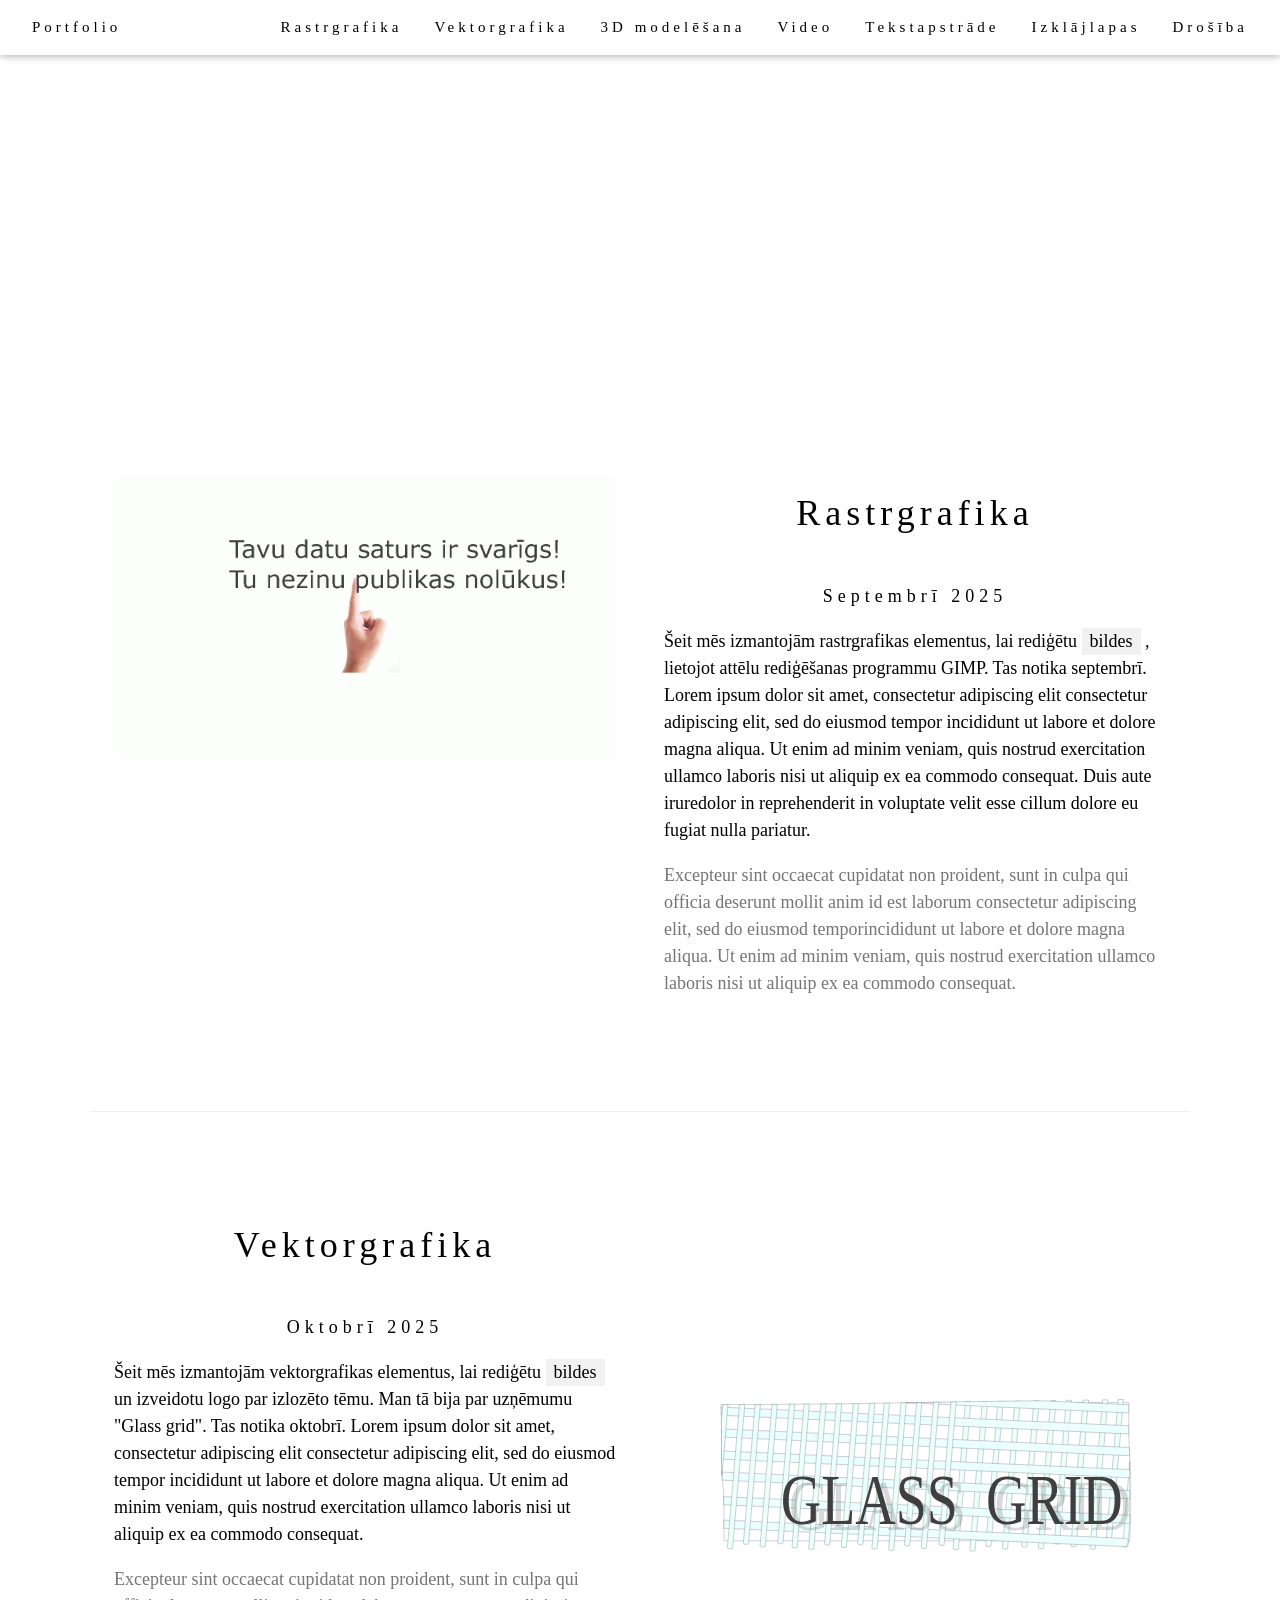
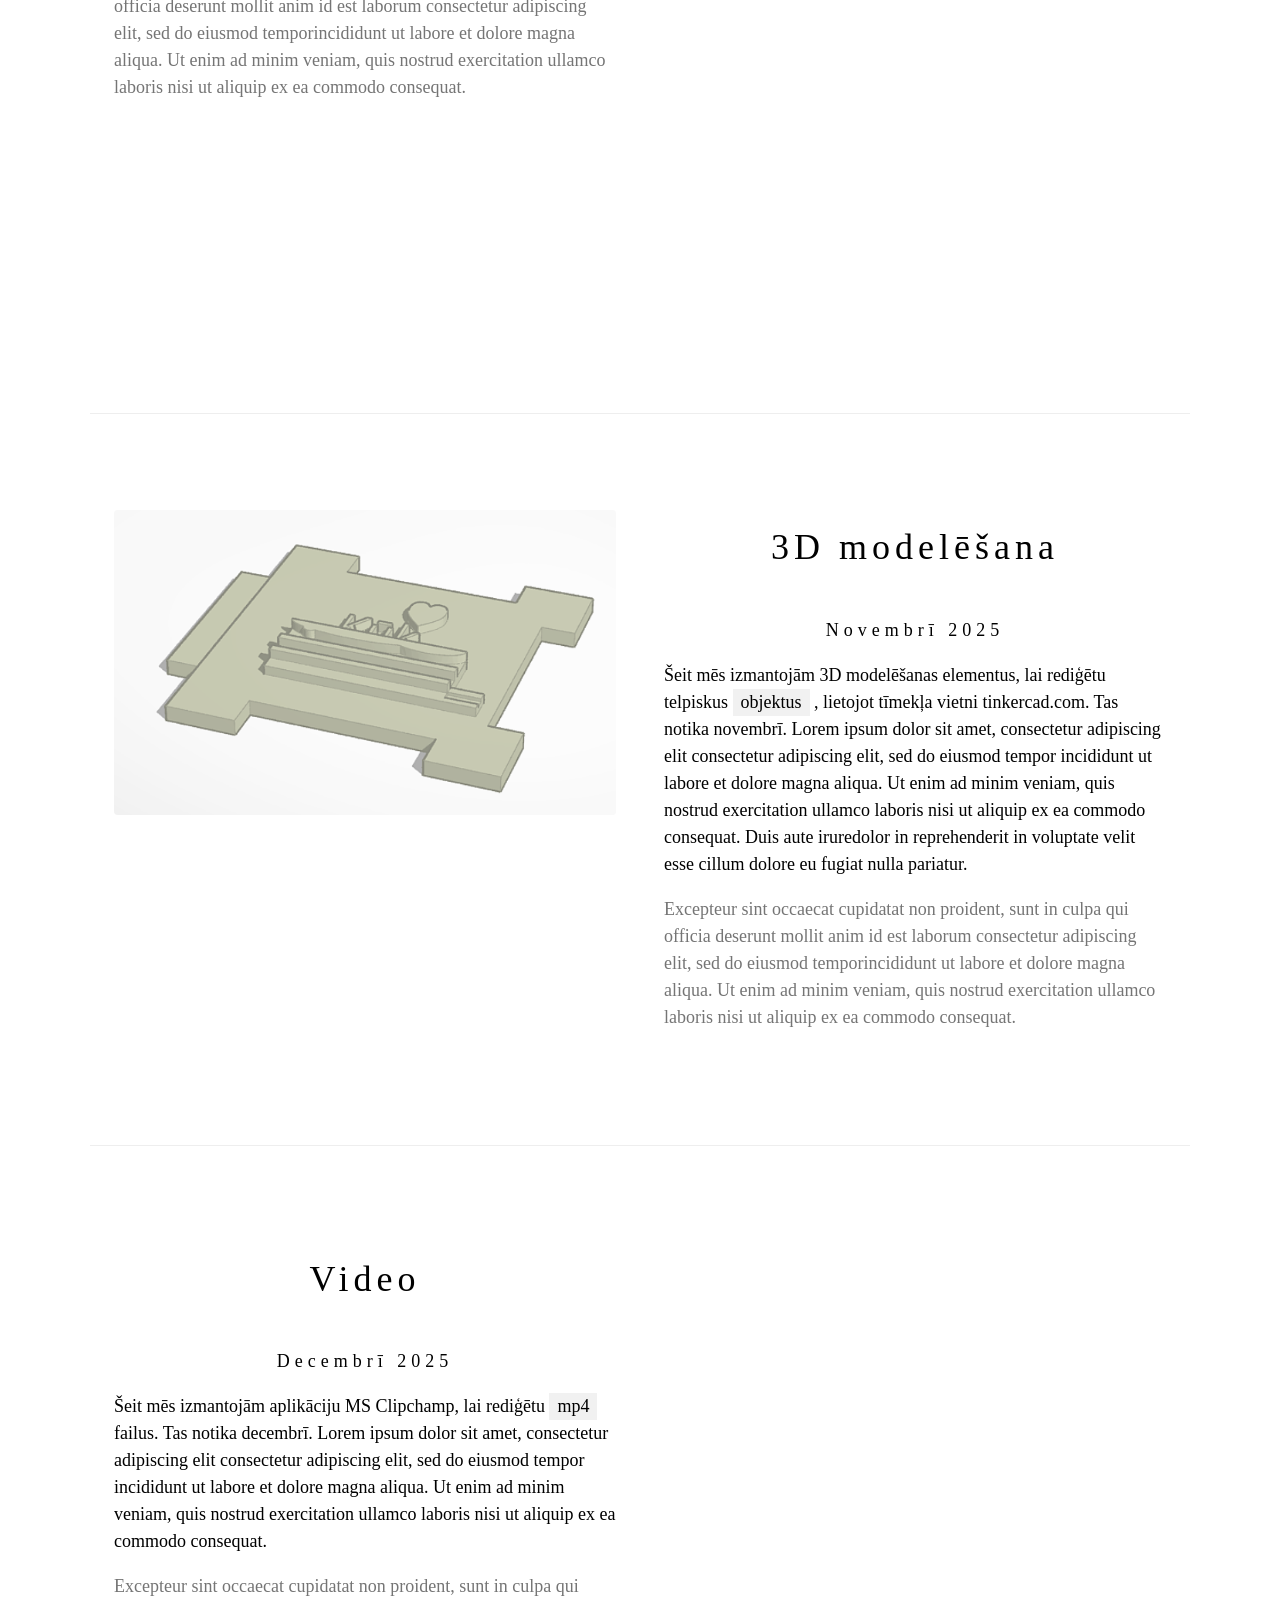
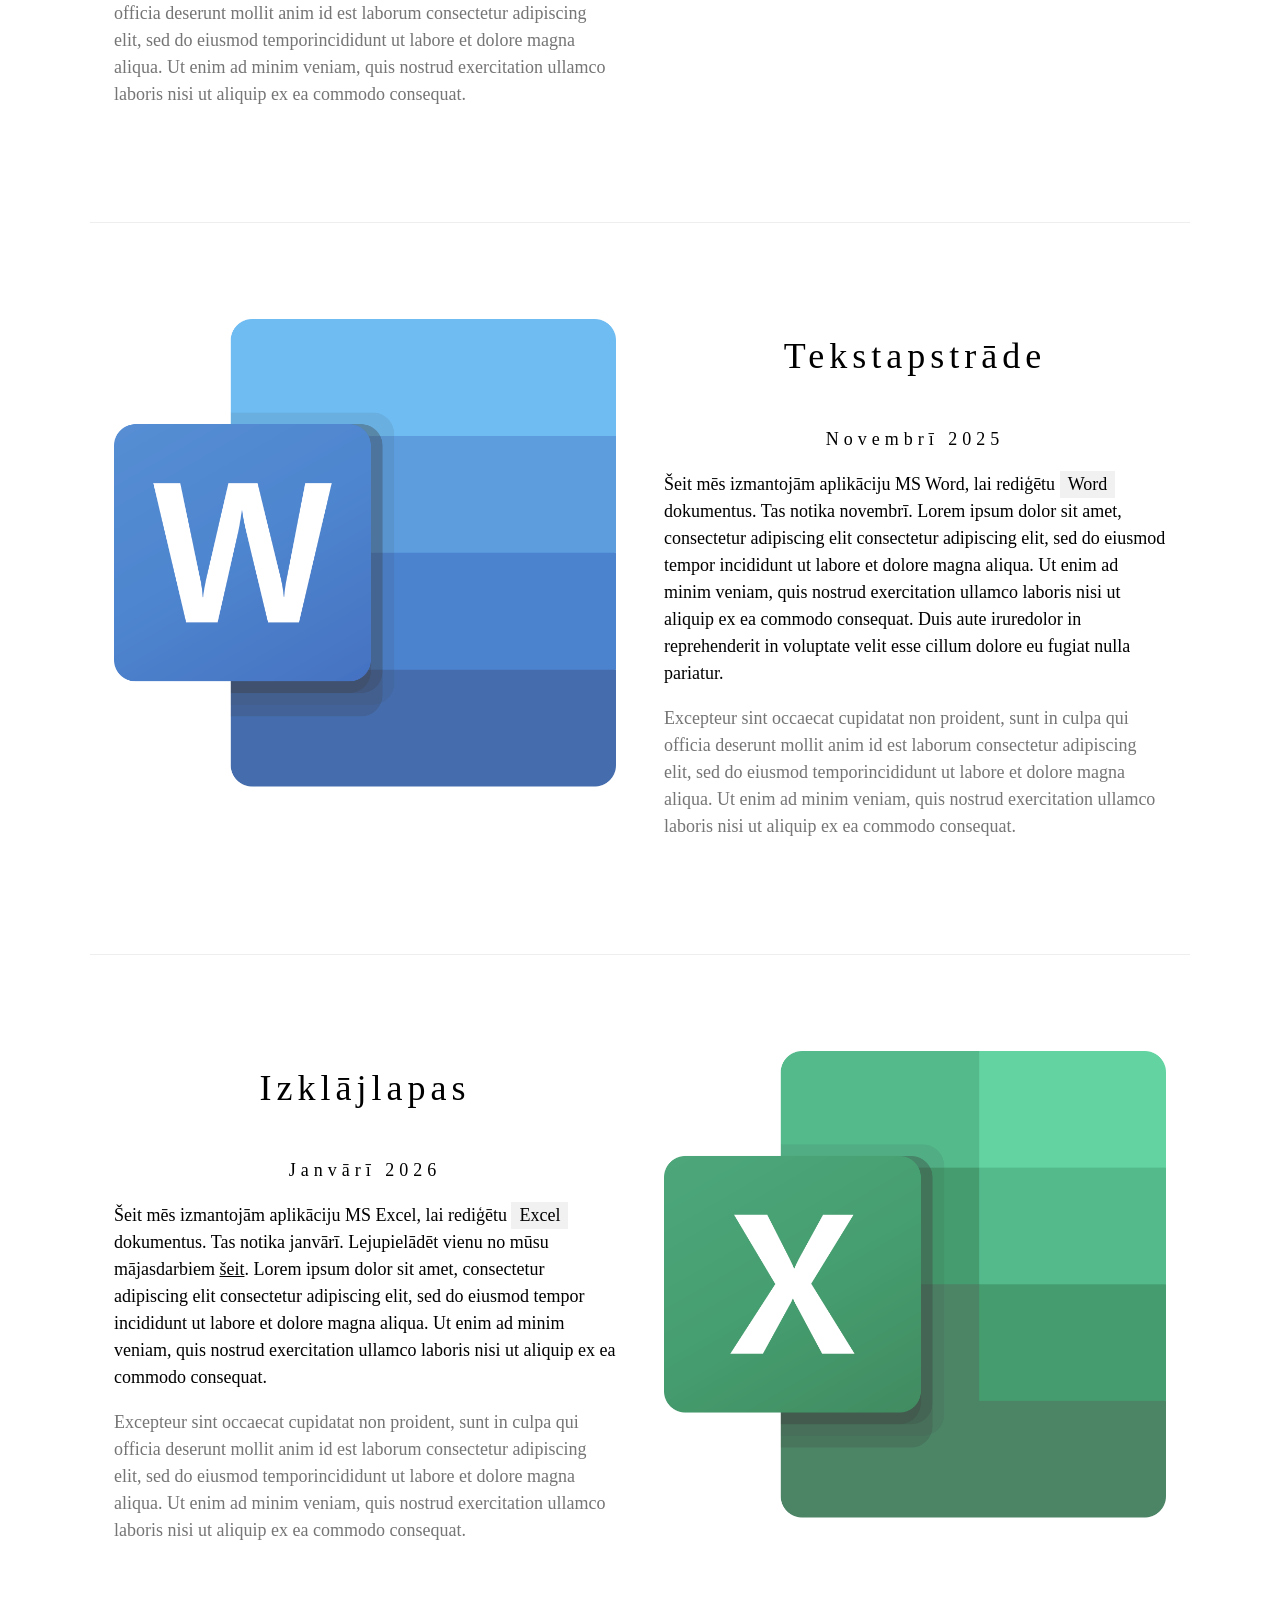
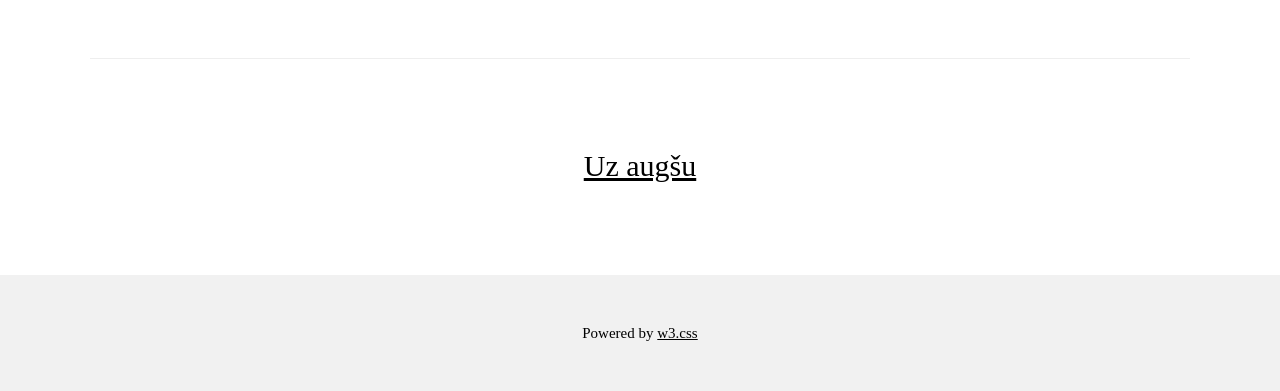
==== public_html/index.html @ 7e95132b "video meginajums" ====
<!DOCTYPE html>
<html>

<head>
    <title>Portfolio</title>
    <meta charset="UTF-8">
    <meta name="viewport" content="width=device-width, initial-scale=1">
    <link rel="stylesheet" href="css/mansStils.css">
    <style>
        body {
            font-family: "Times New Roman", Georgia, Serif;
        }

        h1,
        h2,
        h3,
        h4,
        h5,
        h6 {
            font-family: "Playfair Display";
            letter-spacing: 5px;
        }
    </style>
</head>

<body>

    <!-- Navbar (sit on top) -->
    <div class="w3-top">
        <div class="w3-bar w3-white w3-padding w3-card" style="letter-spacing:4px;">
            <a href="#home" class="w3-bar-item w3-button">Portfolio</a>
            <!-- Right-sided navbar links. Hide them on small screens -->
            <div class="w3-right w3-hide-small">
                <a href="#rastrgrafika" class="w3-bar-item w3-button">Rastrgrafika</a>
                <a href="#vektorgrafika" class="w3-bar-item w3-button">Vektorgrafika</a>
                <a href="#modelēšana" class="w3-bar-item w3-button">3D modelēšana</a>
                <a href="#video" class="w3-bar-item w3-button">Video</a>
                <a href="#tekstapstrāde" class="w3-bar-item w3-button">Tekstapstrāde</a>
                <a href="#izklājlapas" class="w3-bar-item w3-button">Izklājlapas</a>
                <a href="otrais.html" class="w3-bar-item w3-button" target="_blank">Drošība</a>
            </div>
        </div>
    </div>

    <!-- Header -->
    <header class="w3-display-container w3-content w3-wide" style="max-width:1600px;min-width:500px" id="home">
        <img class="w3-image" src="images/zemenes.png" alt="Zemenes bilde" width="800" height="400"
            style="margin: auto; display: block;">
    </header>

    <!-- Page content -->
    <div class="w3-content" style="max-width:1100px">

        <!-- About Section -->
        <div class="w3-row w3-padding-64" id="rastrgrafika">
            <div class="w3-col m6 w3-padding-large w3-hide-small">
                <img src="images/dati.gif" alt="Rastrgrafikas bilde" class="w3-round w3-image w3-opacity-min"
                    style="width:100%">
            </div>

            <div class="w3-col m6 w3-padding-large">
                <h1 class="w3-center">Rastrgrafika</h1><br>
                <h5 class="w3-center">Septembrī 2025</h5>
                <p class="w3-large">Šeit mēs izmantojām rastrgrafikas elementus, lai rediģētu <span
                        class="w3-tag w3-light-grey">bildes</span> , lietojot attēlu rediģēšanas programmu GIMP. Tas
                    notika septembrī. Lorem ipsum dolor sit amet, consectetur adipiscing elit consectetur adipiscing
                    elit, sed do eiusmod tempor incididunt ut labore et dolore magna aliqua. Ut enim ad minim veniam,
                    quis nostrud exercitation ullamco laboris nisi ut aliquip ex ea commodo consequat. Duis aute
                    iruredolor in reprehenderit in voluptate velit esse cillum dolore eu fugiat nulla pariatur.</p>
                <p class="w3-large w3-text-grey w3-hide-medium">Excepteur sint occaecat cupidatat non proident, sunt in
                    culpa qui officia deserunt mollit anim id est laborum consectetur adipiscing elit, sed do eiusmod
                    temporincididunt ut labore et dolore magna aliqua. Ut enim ad minim veniam, quis nostrud
                    exercitation ullamco laboris nisi ut aliquip ex ea commodo consequat.</p>
            </div>
        </div>

        <hr>

        <!-- Menu Section -->
        <div class="w3-row w3-padding-64" id="vektorgrafika">
            <div class="w3-col l6 w3-padding-large">
                <h1 class="w3-center">Vektorgrafika</h1><br>
                <h5 class="w3-center">Oktobrī 2025</h5>
                <p class="w3-large">Šeit mēs izmantojām vektorgrafikas elementus, lai rediģētu <span
                        class="w3-tag w3-light-grey">bildes</span> un izveidotu logo par izlozēto tēmu. Man tā bija par
                    uzņēmumu "Glass grid". Tas notika oktobrī. Lorem ipsum dolor sit amet, consectetur adipiscing elit
                    consectetur adipiscing elit, sed do eiusmod tempor incididunt ut labore et dolore magna aliqua. Ut
                    enim ad minim veniam, quis nostrud exercitation ullamco laboris nisi ut aliquip ex ea commodo
                    consequat.</p>
                <p class="w3-large w3-text-grey w3-hide-medium">Excepteur sint occaecat cupidatat non proident, sunt in
                    culpa qui officia deserunt mollit anim id est laborum consectetur adipiscing elit, sed do eiusmod
                    temporincididunt ut labore et dolore magna aliqua. Ut enim ad minim veniam, quis nostrud
                    exercitation ullamco laboris nisi ut aliquip ex ea commodo consequat.</p>

            </div>

            <div class="w3-col l6 w3-padding-large">
                <img src="images/zīmējums.svg" class="w3-round w3-image w3-opacity-min" alt="Vektorgrafikas bilde"
                    style="width:100%">
            </div>
        </div>

        <hr>

        <!-- About Section -->
        <div class="w3-row w3-padding-64" id="modelēšana">
            <div class="w3-col m6 w3-padding-large w3-hide-small">
                <img src="images/tinkercad.png" alt="3D modelēšanas bilde" class="w3-round w3-image w3-opacity-min"
                    style="width:100%">
            </div>

            <div class="w3-col m6 w3-padding-large">
                <h1 class="w3-center">3D modelēšana</h1><br>
                <h5 class="w3-center">Novembrī 2025</h5>
                <p class="w3-large">Šeit mēs izmantojām 3D modelēšanas elementus, lai rediģētu telpiskus <span
                        class="w3-tag w3-light-grey">objektus</span> , lietojot tīmekļa vietni tinkercad.com. Tas notika
                    novembrī. Lorem ipsum dolor sit amet, consectetur adipiscing elit consectetur adipiscing elit, sed
                    do eiusmod tempor incididunt ut labore et dolore magna aliqua. Ut enim ad minim veniam, quis nostrud
                    exercitation ullamco laboris nisi ut aliquip ex ea commodo consequat. Duis aute iruredolor in
                    reprehenderit in voluptate velit esse cillum dolore eu fugiat nulla pariatur.</p>
                <p class="w3-large w3-text-grey w3-hide-medium">Excepteur sint occaecat cupidatat non proident, sunt in
                    culpa qui officia deserunt mollit anim id est laborum consectetur adipiscing elit, sed do eiusmod
                    temporincididunt ut labore et dolore magna aliqua. Ut enim ad minim veniam, quis nostrud
                    exercitation ullamco laboris nisi ut aliquip ex ea commodo consequat.</p>
            </div>
        </div>

        <hr>

        <!-- Menu Section -->
        <div class="w3-row w3-padding-64" id="video">
            <div class="w3-col l6 w3-padding-large">
                <h1 class="w3-center">Video</h1><br>
                <h5 class="w3-center">Decembrī 2025</h5>
                <p class="w3-large">Šeit mēs izmantojām aplikāciju MS Clipchamp, lai rediģētu <span
                        class="w3-tag w3-light-grey">mp4</span> failus. Tas notika decembrī. Lorem ipsum dolor sit amet,
                    consectetur adipiscing elit consectetur adipiscing elit, sed do eiusmod tempor incididunt ut labore
                    et dolore magna aliqua. Ut enim ad minim veniam, quis nostrud exercitation ullamco laboris nisi ut
                    aliquip ex ea commodo consequat.</p>
                <p class="w3-large w3-text-grey w3-hide-medium">Excepteur sint occaecat cupidatat non proident, sunt in
                    culpa qui officia deserunt mollit anim id est laborum consectetur adipiscing elit, sed do eiusmod
                    temporincididunt ut labore et dolore magna aliqua. Ut enim ad minim veniam, quis nostrud
                    exercitation ullamco laboris nisi ut aliquip ex ea commodo consequat.</p>

            </div>

            <div class="w3-col l6 w3-padding-large">
                <iframe width="560" height="315"
                    src="https://www.youtube-nocookie.com/embed/XzHKg3EI3B8?si=-2KmayjvpLe_ybnt"
                    title="YouTube video player" frameborder="0"
                    allow="accelerometer; autoplay; clipboard-write; encrypted-media; gyroscope; picture-in-picture; web-share"
                    referrerpolicy="strict-origin-when-cross-origin" allowfullscreen></iframe>
            </div>
        </div>

        <hr>

        <!-- About Section -->
        <div class="w3-row w3-padding-64" id="tekstapstrāde">
            <div class="w3-col m6 w3-padding-large w3-hide-small">
                <img src="images/word.png" alt="MS Word logo" class="w3-round w3-image w3-opacity-min" width="600"
                    height="750">
            </div>

            <div class="w3-col m6 w3-padding-large">
                <h1 class="w3-center">Tekstapstrāde</h1><br>
                <h5 class="w3-center">Novembrī 2025</h5>
                <p class="w3-large">Šeit mēs izmantojām aplikāciju MS Word, lai rediģētu <span
                        class="w3-tag w3-light-grey">Word</span> dokumentus. Tas notika novembrī. Lorem ipsum dolor sit
                    amet, consectetur adipiscing elit consectetur adipiscing elit, sed do eiusmod tempor incididunt ut
                    labore et dolore magna aliqua. Ut enim ad minim veniam, quis nostrud exercitation ullamco laboris
                    nisi ut aliquip ex ea commodo consequat. Duis aute iruredolor in reprehenderit in voluptate velit
                    esse cillum dolore eu fugiat nulla pariatur.</p>
                <p class="w3-large w3-text-grey w3-hide-medium">Excepteur sint occaecat cupidatat non proident, sunt in
                    culpa qui officia deserunt mollit anim id est laborum consectetur adipiscing elit, sed do eiusmod
                    temporincididunt ut labore et dolore magna aliqua. Ut enim ad minim veniam, quis nostrud
                    exercitation ullamco laboris nisi ut aliquip ex ea commodo consequat.</p>
            </div>
        </div>

        <hr>

        <!-- Menu Section -->
        <div class="w3-row w3-padding-64" id="izklājlapas">
            <div class="w3-col l6 w3-padding-large">
                <h1 class="w3-center">Izklājlapas</h1><br>
                <h5 class="w3-center">Janvārī 2026</h5>
                <p class="w3-large">Šeit mēs izmantojām aplikāciju MS Excel, lai rediģētu <span
                        class="w3-tag w3-light-grey">Excel</span> dokumentus. Tas notika janvārī. Lejupielādēt vienu no
                    mūsu mājasdarbiem <a href="aprekini.xlsx" download="aprekins">šeit</a>. Lorem ipsum dolor sit amet,
                    consectetur adipiscing elit consectetur adipiscing elit, sed do eiusmod tempor incididunt ut labore
                    et dolore magna aliqua. Ut enim ad minim veniam, quis nostrud exercitation ullamco laboris nisi ut
                    aliquip ex ea commodo consequat.</p>
                <p class="w3-large w3-text-grey w3-hide-medium">Excepteur sint occaecat cupidatat non proident, sunt in
                    culpa qui officia deserunt mollit anim id est laborum consectetur adipiscing elit, sed do eiusmod
                    temporincididunt ut labore et dolore magna aliqua. Ut enim ad minim veniam, quis nostrud
                    exercitation ullamco laboris nisi ut aliquip ex ea commodo consequat.</p>

            </div>

            <div class="w3-col l6 w3-padding-large">
                <img src="images/excel.png" class="w3-round w3-image w3-opacity-min" alt="MS Excel logo"
                    style="width:100%">
            </div>
        </div>

        <hr>

        <!-- Contact Section -->
        <div class="w3-container w3-padding-64" id="1">
            <a href="#home" style="font-size: 30px; display: block; text-align: center;">Uz augšu</a><br>
        </div>

        <!-- End page content -->
    </div>

    <!-- Footer -->
    <footer class="w3-center w3-light-grey w3-padding-32">
        <p>Powered by <a href="https://www.w3schools.com/w3css/default.asp" title="W3.CSS" target="_blank"
                class="w3-hover-text-green">w3.css</a></p>
    </footer>


    <!--šeit ir mans otrais mēģinājums sasaistīt ar github-->
</body>

</html>
---- public_html/css/mansStils.css ----
/*
Click nbfs://nbhost/SystemFileSystem/Templates/Licenses/license-default.txt to change this license
Click nbfs://nbhost/SystemFileSystem/Templates/ClientSide/css.css to edit this template
*/
/* 
    Created on : Feb 6, 2026, 2:25:51 PM
    Author     : tdraska
*/


/* W3.CSS 5.01 March 11 2026 by Jan Egil and Borge Refsnes */
html{box-sizing:border-box}*,*:before,*:after{box-sizing:inherit}
/* Extract from normalize.css by Nicolas Gallagher and Jonathan Neal git.io/normalize */
html{-ms-text-size-adjust:100%;-webkit-text-size-adjust:100%}body{margin:0}
article,aside,details,figcaption,figure,footer,header,main,menu,nav,section{display:block}summary{display:list-item}
audio,canvas,progress,video{display:inline-block}progress{vertical-align:baseline}
audio:not([controls]){display:none;height:0}[hidden],template{display:none}
a{background-color:transparent}a:active,a:hover{outline-width:0}
abbr[title]{border-bottom:none;text-decoration:underline;text-decoration:underline dotted}
b,strong{font-weight:bolder}dfn{font-style:italic}mark{background:#ff0;color:#000}
small{font-size:80%}sub,sup{font-size:75%;line-height:0;position:relative;vertical-align:baseline}
sub{bottom:-0.25em}sup{top:-0.5em}figure{margin:1em 40px}img{border-style:none}
code,kbd,pre,samp{font-family:monospace,monospace;font-size:1em}hr{box-sizing:content-box;height:0;overflow:visible}
button,input,select,textarea,optgroup{font:inherit;margin:0}optgroup{font-weight:bold}
button,input{overflow:visible}button,select{text-transform:none}
button,[type=button],[type=reset],[type=submit]{-webkit-appearance:button}
button::-moz-focus-inner,[type=button]::-moz-focus-inner,[type=reset]::-moz-focus-inner,[type=submit]::-moz-focus-inner{border-style:none;padding:0}
button:-moz-focusring,[type=button]:-moz-focusring,[type=reset]:-moz-focusring,[type=submit]:-moz-focusring{outline:1px dotted ButtonText}
fieldset{border:1px solid #c0c0c0;margin:0 2px;padding:.35em .625em .75em}
legend{color:inherit;display:table;max-width:100%;padding:0;white-space:normal}textarea{overflow:auto}
[type=checkbox],[type=radio]{padding:0}
[type=number]::-webkit-inner-spin-button,[type=number]::-webkit-outer-spin-button{height:auto}
[type=search]{-webkit-appearance:textfield;outline-offset:-2px}
[type=search]::-webkit-search-decoration{-webkit-appearance:none}
::-webkit-file-upload-button{-webkit-appearance:button;font:inherit}
/* End extract */
html,body{font-family:Verdana,sans-serif;font-size:15px;line-height:1.5}html{overflow-x:hidden}
h1{font-size:36px}h2{font-size:30px}h3{font-size:24px}h4{font-size:20px}h5{font-size:18px}h6{font-size:16px}
.w3-serif{font-family:serif}.w3-sans-serif{font-family:sans-serif}.w3-cursive{font-family:cursive}.w3-monospace{font-family:monospace}
h1,h2,h3,h4,h5,h6{font-family:"Segoe UI",Arial,sans-serif;font-weight:400;margin:10px 0}.w3-wide{letter-spacing:4px}
hr{border:0;border-top:1px solid #eee;margin:20px 0}
.w3-image{max-width:100%;height:auto}img{vertical-align:middle}a{color:inherit}
.w3-table,.w3-table-all{border-collapse:collapse;border-spacing:0;width:100%;display:table}.w3-table-all{border:1px solid #ccc}
.w3-bordered tr,.w3-table-all tr{border-bottom:1px solid #ddd}.w3-striped tbody tr:nth-child(even){background-color:#f1f1f1}
.w3-table-all tr:nth-child(odd){background-color:#fff}.w3-table-all tr:nth-child(even){background-color:#f1f1f1}
.w3-hoverable tbody tr:hover,.w3-ul.w3-hoverable li:hover{background-color:#ccc}.w3-centered tr th,.w3-centered tr td{text-align:center}
.w3-table td,.w3-table th,.w3-table-all td,.w3-table-all th{padding:8px 8px;display:table-cell;text-align:left;vertical-align:top}
.w3-table th:first-child,.w3-table td:first-child,.w3-table-all th:first-child,.w3-table-all td:first-child{padding-left:16px}
.w3-btn,.w3-button{border:none;display:inline-block;padding:8px 16px;vertical-align:middle;overflow:hidden;text-decoration:none;color:inherit;background-color:inherit;text-align:center;cursor:pointer;white-space:nowrap}
.w3-btn:hover{box-shadow:0 8px 16px 0 rgba(0,0,0,0.2),0 6px 20px 0 rgba(0,0,0,0.19)}
.w3-btn,.w3-button{-webkit-touch-callout:none;-webkit-user-select:none;-khtml-user-select:none;-moz-user-select:none;-ms-user-select:none;user-select:none}   
.w3-disabled,.w3-btn:disabled,.w3-button:disabled{cursor:not-allowed;opacity:0.3}.w3-disabled *,:disabled *{pointer-events:none}
.w3-btn.w3-disabled:hover,.w3-btn:disabled:hover{box-shadow:none}
.w3-badge,.w3-tag{background-color:#000;color:#fff;display:inline-block;padding-left:8px;padding-right:8px;text-align:center}.w3-badge{border-radius:50%}
.w3-ul{list-style-type:none;padding:0;margin:0}.w3-ul li{padding:8px 16px;border-bottom:1px solid #ddd}.w3-ul li:last-child{border-bottom:none}
.w3-tooltip,.w3-display-container{position:relative}.w3-tooltip .w3-text{display:none}.w3-tooltip:hover .w3-text{display:inline-block}
.w3-ripple:active{opacity:0.5}.w3-ripple{transition:opacity 0s}
.w3-input{padding:8px;display:block;border:none;border-bottom:1px solid #ccc;width:100%}
.w3-select{padding:9px 0;width:100%;border:none;border-bottom:1px solid #ccc}
.w3-dropdown-click,.w3-dropdown-hover{position:relative;display:inline-block;cursor:pointer}
.w3-dropdown-hover:hover .w3-dropdown-content{display:block}
.w3-dropdown-hover:first-child,.w3-dropdown-click:hover{background-color:#ccc;color:#000}
.w3-dropdown-hover:hover > .w3-button:first-child,.w3-dropdown-click:hover > .w3-button:first-child{background-color:#ccc;color:#000}
.w3-dropdown-content{cursor:auto;color:#000;background-color:#fff;display:none;position:absolute;min-width:160px;margin:0;padding:0;z-index:1}
.w3-check,.w3-radio{width:24px;height:24px;position:relative;top:6px}
.w3-sidebar{height:100%;width:200px;background-color:#fff;position:fixed!important;z-index:1;overflow:auto}
.w3-bar-block .w3-dropdown-hover,.w3-bar-block .w3-dropdown-click{width:100%}
.w3-bar-block .w3-dropdown-hover .w3-dropdown-content,.w3-bar-block .w3-dropdown-click .w3-dropdown-content{min-width:100%}
.w3-bar-block .w3-dropdown-hover .w3-button,.w3-bar-block .w3-dropdown-click .w3-button{width:100%;text-align:left;padding:8px 16px}
.w3-main,#main{transition:margin-left .4s}
.w3-modal{z-index:3;display:none;padding-top:100px;position:fixed;left:0;top:0;width:100%;height:100%;overflow:auto;background-color:rgb(0,0,0);background-color:rgba(0,0,0,0.4)}
.w3-modal-content{margin:auto;background-color:#fff;position:relative;padding:0;outline:0;width:600px}
.w3-bar{width:100%;overflow:hidden}.w3-center .w3-bar{display:inline-block;width:auto}
.w3-bar .w3-bar-item{padding:8px 16px;float:left;width:auto;border:none;display:block;outline:0}
.w3-bar .w3-dropdown-hover,.w3-bar .w3-dropdown-click{position:static;float:left}
.w3-bar .w3-button{white-space:normal}
.w3-bar-block .w3-bar-item{width:100%;display:block;padding:8px 16px;text-align:left;border:none;white-space:normal;float:none;outline:0}
.w3-bar-block.w3-center .w3-bar-item{text-align:center}.w3-block{display:block;width:100%}
.w3-responsive{display:block;overflow-x:auto}
.w3-container:after,.w3-container:before,.w3-panel:after,.w3-panel:before,.w3-row:after,.w3-row:before,.w3-row-padding:after,.w3-row-padding:before,
.w3-cell-row:before,.w3-cell-row:after,.w3-clear:after,.w3-clear:before,.w3-bar:before,.w3-bar:after{content:"";display:table;clear:both}
.w3-col,.w3-half,.w3-third,.w3-twothird,.w3-threequarter,.w3-quarter{float:left;width:100%}
.w3-col.s1{width:8.33333%}.w3-col.s2{width:16.66666%}.w3-col.s3{width:24.99999%}.w3-col.s4{width:33.33333%}
.w3-col.s5{width:41.66666%}.w3-col.s6{width:49.99999%}.w3-col.s7{width:58.33333%}.w3-col.s8{width:66.66666%}
.w3-col.s9{width:74.99999%}.w3-col.s10{width:83.33333%}.w3-col.s11{width:91.66666%}.w3-col.s12{width:99.99999%}
@media (min-width:601px){.w3-col.m1{width:8.33333%}.w3-col.m2{width:16.66666%}.w3-col.m3,.w3-quarter{width:24.99999%}.w3-col.m4,.w3-third{width:33.33333%}
.w3-col.m5{width:41.66666%}.w3-col.m6,.w3-half{width:49.99999%}.w3-col.m7{width:58.33333%}.w3-col.m8,.w3-twothird{width:66.66666%}
.w3-col.m9,.w3-threequarter{width:74.99999%}.w3-col.m10{width:83.33333%}.w3-col.m11{width:91.66666%}.w3-col.m12{width:99.99999%}}
@media (min-width:993px){.w3-col.l1{width:8.33333%}.w3-col.l2{width:16.66666%}.w3-col.l3{width:24.99999%}.w3-col.l4{width:33.33333%}
.w3-col.l5{width:41.66666%}.w3-col.l6{width:49.99999%}.w3-col.l7{width:58.33333%}.w3-col.l8{width:66.66666%}
.w3-col.l9{width:74.99999%}.w3-col.l10{width:83.33333%}.w3-col.l11{width:91.66666%}.w3-col.l12{width:99.99999%}}
.w3-rest{overflow:hidden}.w3-stretch{margin-left:-16px;margin-right:-16px}
.w3-content,.w3-auto{margin-left:auto;margin-right:auto}.w3-content{max-width:980px}.w3-auto{max-width:1140px}
.w3-cell-row{display:table;width:100%}.w3-cell{display:table-cell}
.w3-cell-top{vertical-align:top}.w3-cell-middle{vertical-align:middle}.w3-cell-bottom{vertical-align:bottom}
.w3-hide{display:none!important}.w3-show-block,.w3-show{display:block!important}.w3-show-inline-block{display:inline-block!important}
@media (max-width:1205px){.w3-auto{max-width:95%}}
@media (max-width:600px){.w3-modal-content{margin:0 10px;width:auto!important}.w3-modal{padding-top:30px}
.w3-dropdown-hover.w3-mobile .w3-dropdown-content,.w3-dropdown-click.w3-mobile .w3-dropdown-content{position:relative}	
.w3-hide-small{display:none!important}.w3-mobile{display:block;width:100%!important}.w3-bar-item.w3-mobile,.w3-dropdown-hover.w3-mobile,.w3-dropdown-click.w3-mobile{text-align:center}
.w3-dropdown-hover.w3-mobile,.w3-dropdown-hover.w3-mobile .w3-btn,.w3-dropdown-hover.w3-mobile .w3-button,.w3-dropdown-click.w3-mobile,.w3-dropdown-click.w3-mobile .w3-btn,.w3-dropdown-click.w3-mobile .w3-button{width:100%}}
@media (max-width:768px){.w3-modal-content{width:500px}.w3-modal{padding-top:50px}}
@media (min-width:993px){.w3-modal-content{width:900px}.w3-hide-large{display:none!important}.w3-sidebar.w3-collapse{display:block!important}}
@media (max-width:992px) and (min-width:601px){.w3-hide-medium{display:none!important}}
@media (max-width:992px){.w3-sidebar.w3-collapse{display:none}.w3-main{margin-left:0!important;margin-right:0!important}.w3-auto{max-width:100%}}
.w3-top,.w3-bottom{position:fixed;width:100%;z-index:1}.w3-top{top:0}.w3-bottom{bottom:0}
.w3-overlay{position:fixed;display:none;width:100%;height:100%;top:0;left:0;right:0;bottom:0;background-color:rgba(0,0,0,0.5);z-index:2}
.w3-display-topleft{position:absolute;left:0;top:0}.w3-display-topright{position:absolute;right:0;top:0}
.w3-display-bottomleft{position:absolute;left:0;bottom:0}.w3-display-bottomright{position:absolute;right:0;bottom:0}
.w3-display-middle{position:absolute;top:50%;left:50%;transform:translate(-50%,-50%);-ms-transform:translate(-50%,-50%)}
.w3-display-left{position:absolute;top:50%;left:0%;transform:translate(0%,-50%);-ms-transform:translate(-0%,-50%)}
.w3-display-right{position:absolute;top:50%;right:0%;transform:translate(0%,-50%);-ms-transform:translate(0%,-50%)}
.w3-display-topmiddle{position:absolute;left:50%;top:0;transform:translate(-50%,0%);-ms-transform:translate(-50%,0%)}
.w3-display-bottommiddle{position:absolute;left:50%;bottom:0;transform:translate(-50%,0%);-ms-transform:translate(-50%,0%)}
.w3-display-container:hover .w3-display-hover{display:block}.w3-display-container:hover span.w3-display-hover{display:inline-block}.w3-display-hover{display:none}
.w3-display-position{position:absolute}
.w3-circle{border-radius:50%}
.w3-round-small{border-radius:2px}.w3-round,.w3-round-medium{border-radius:4px}.w3-round-large{border-radius:8px}.w3-round-xlarge{border-radius:16px}.w3-round-xxlarge{border-radius:32px}
.w3-row-padding,.w3-row-padding>.w3-half,.w3-row-padding>.w3-third,.w3-row-padding>.w3-twothird,.w3-row-padding>.w3-threequarter,.w3-row-padding>.w3-quarter,.w3-row-padding>.w3-col{padding:0 8px}
.w3-container,.w3-panel{padding:0.01em 16px}.w3-panel{margin-top:16px;margin-bottom:16px}
.w3-grid{display:grid}.w3-grid-padding{display:grid;gap:16px}.w3-flex{display:flex}
.w3-text-center{text-align:center}.w3-text-bold,.w3-bold{font-weight:bold}.w3-text-italic,.w3-italic{font-style:italic}
.w3-code,.w3-codespan{font-family:Consolas,"courier new";font-size:16px}
.w3-code{width:auto;background-color:#fff;padding:8px 12px;border-left:4px solid #4CAF50;word-wrap:break-word}
.w3-codespan{color:crimson;background-color:#f1f1f1;padding-left:4px;padding-right:4px;font-size:110%}
.w3-card,.w3-card-2{box-shadow:0 2px 5px 0 rgba(0,0,0,0.16),0 2px 10px 0 rgba(0,0,0,0.12)}
.w3-card-4,.w3-hover-shadow:hover{box-shadow:0 4px 10px 0 rgba(0,0,0,0.2),0 4px 20px 0 rgba(0,0,0,0.19)}
.w3-spin{animation:w3-spin 2s infinite linear}@keyframes w3-spin{0%{transform:rotate(0deg)}100%{transform:rotate(359deg)}}
.w3-animate-fading{animation:fading 10s infinite}@keyframes fading{0%{opacity:0}50%{opacity:1}100%{opacity:0}}
.w3-animate-opacity{animation:opac 0.8s}@keyframes opac{from{opacity:0} to{opacity:1}}
.w3-animate-top{position:relative;animation:animatetop 0.4s}@keyframes animatetop{from{top:-300px;opacity:0} to{top:0;opacity:1}}
.w3-animate-left{position:relative;animation:animateleft 0.4s}@keyframes animateleft{from{left:-300px;opacity:0} to{left:0;opacity:1}}
.w3-animate-right{position:relative;animation:animateright 0.4s}@keyframes animateright{from{right:-300px;opacity:0} to{right:0;opacity:1}}
.w3-animate-bottom{position:relative;animation:animatebottom 0.4s}@keyframes animatebottom{from{bottom:-300px;opacity:0} to{bottom:0;opacity:1}}
.w3-animate-zoom {animation:animatezoom 0.6s}@keyframes animatezoom{from{transform:scale(0)} to{transform:scale(1)}}
.w3-animate-input{transition:width 0.4s ease-in-out}.w3-animate-input:focus{width:100%!important}
.w3-opacity,.w3-hover-opacity:hover{opacity:0.60}.w3-opacity-off,.w3-hover-opacity-off:hover{opacity:1}
.w3-opacity-max{opacity:0.25}.w3-opacity-min{opacity:0.75}
.w3-greyscale-max,.w3-grayscale-max,.w3-hover-greyscale:hover,.w3-hover-grayscale:hover{filter:grayscale(100%)}
.w3-greyscale,.w3-grayscale{filter:grayscale(75%)}.w3-greyscale-min,.w3-grayscale-min{filter:grayscale(50%)}
.w3-sepia{filter:sepia(75%)}.w3-sepia-max,.w3-hover-sepia:hover{filter:sepia(100%)}.w3-sepia-min{filter:sepia(50%)}
.w3-tiny{font-size:10px!important}.w3-small{font-size:12px!important}.w3-medium{font-size:15px!important}.w3-large{font-size:18px!important}
.w3-xlarge{font-size:24px!important}.w3-xxlarge{font-size:36px!important}.w3-xxxlarge{font-size:48px!important}.w3-jumbo{font-size:64px!important}
.w3-left-align{text-align:left!important}.w3-right-align{text-align:right!important}.w3-justify{text-align:justify!important}.w3-center{text-align:center!important}
.w3-border-0{border:0!important}.w3-border{border:1px solid #ccc!important}
.w3-border-top{border-top:1px solid #ccc!important}.w3-border-bottom{border-bottom:1px solid #ccc!important}
.w3-border-left{border-left:1px solid #ccc!important}.w3-border-right{border-right:1px solid #ccc!important}
.w3-topbar{border-top:6px solid #ccc!important}.w3-bottombar{border-bottom:6px solid #ccc!important}
.w3-leftbar{border-left:6px solid #ccc!important}.w3-rightbar{border-right:6px solid #ccc!important}
.w3-section,.w3-code{margin-top:16px!important;margin-bottom:16px!important}
.w3-margin{margin:16px!important}.w3-margin-top{margin-top:16px!important}.w3-margin-bottom{margin-bottom:16px!important}
.w3-margin-left{margin-left:16px!important}.w3-margin-right{margin-right:16px!important}
.w3-padding-small{padding:4px 8px!important}.w3-padding{padding:8px 16px!important}.w3-padding-large{padding:12px 24px!important}
.w3-padding-16{padding-top:16px!important;padding-bottom:16px!important}.w3-padding-24{padding-top:24px!important;padding-bottom:24px!important}
.w3-padding-32{padding-top:32px!important;padding-bottom:32px!important}.w3-padding-48{padding-top:48px!important;padding-bottom:48px!important}
.w3-padding-64{padding-top:64px!important;padding-bottom:64px!important}
.w3-padding-top-64{padding-top:64px!important}.w3-padding-top-48{padding-top:48px!important}
.w3-padding-top-32{padding-top:32px!important}.w3-padding-top-24{padding-top:24px!important}
.w3-left{float:left!important}.w3-right{float:right!important}
.w3-button:hover{color:#000!important;background-color:#ccc!important}
.w3-transparent,.w3-hover-none:hover{background-color:transparent!important}
.w3-hover-none:hover{box-shadow:none!important}
.w3-rtl{direction:rtl}.w3-ltr{direction:ltr}
/* Colors */
.w3-amber,.w3-hover-amber:hover{color:#000!important;background-color:#ffc107!important}
.w3-aqua,.w3-hover-aqua:hover{color:#000!important;background-color:#00ffff!important}
.w3-blue,.w3-hover-blue:hover{color:#fff!important;background-color:#2196F3!important}
.w3-light-blue,.w3-hover-light-blue:hover{color:#000!important;background-color:#87CEEB!important}
.w3-brown,.w3-hover-brown:hover{color:#fff!important;background-color:#795548!important}
.w3-cyan,.w3-hover-cyan:hover{color:#000!important;background-color:#00bcd4!important}
.w3-blue-grey,.w3-hover-blue-grey:hover,.w3-blue-gray,.w3-hover-blue-gray:hover{color:#fff!important;background-color:#607d8b!important}
.w3-green,.w3-hover-green:hover{color:#fff!important;background-color:#4CAF50!important}
.w3-light-green,.w3-hover-light-green:hover{color:#000!important;background-color:#8bc34a!important}
.w3-indigo,.w3-hover-indigo:hover{color:#fff!important;background-color:#3f51b5!important}
.w3-khaki,.w3-hover-khaki:hover{color:#000!important;background-color:#f0e68c!important}
.w3-lime,.w3-hover-lime:hover{color:#000!important;background-color:#cddc39!important}
.w3-orange,.w3-hover-orange:hover{color:#000!important;background-color:#ff9800!important}
.w3-deep-orange,.w3-hover-deep-orange:hover{color:#fff!important;background-color:#ff5722!important}
.w3-pink,.w3-hover-pink:hover{color:#fff!important;background-color:#e91e63!important}
.w3-purple,.w3-hover-purple:hover{color:#fff!important;background-color:#9c27b0!important}
.w3-deep-purple,.w3-hover-deep-purple:hover{color:#fff!important;background-color:#673ab7!important}
.w3-red,.w3-hover-red:hover{color:#fff!important;background-color:#f44336!important}
.w3-sand,.w3-hover-sand:hover{color:#000!important;background-color:#fdf5e6!important}
.w3-teal,.w3-hover-teal:hover{color:#fff!important;background-color:#009688!important}
.w3-yellow,.w3-hover-yellow:hover{color:#000!important;background-color:#ffeb3b!important}
.w3-white,.w3-hover-white:hover{color:#000!important;background-color:#fff!important}
.w3-black,.w3-hover-black:hover{color:#fff!important;background-color:#000!important}
.w3-grey,.w3-hover-grey:hover,.w3-gray,.w3-hover-gray:hover{color:#000!important;background-color:#9e9e9e!important}
.w3-light-grey,.w3-hover-light-grey:hover,.w3-light-gray,.w3-hover-light-gray:hover{color:#000!important;background-color:#f1f1f1!important}
.w3-dark-grey,.w3-hover-dark-grey:hover,.w3-dark-gray,.w3-hover-dark-gray:hover{color:#fff!important;background-color:#616161!important}
.w3-asphalt,.w3-hover-asphalt:hover{color:#fff!important;background-color:#343a40!important}
.w3-crimson,.w3-hover-crimson:hover{color:#fff!important;background-color:#a20025!important}
.w3-cobalt,.w3-hover-cobalt:hover{color:#fff!important;background-color:#0050ef!important}
.w3-emerald,.w3-hover-emerald:hover{color:#fff!important;background-color:#008a00!important}
.w3-olive,.w3-hover-olive:hover{color:#fff!important;background-color:#6d8764!important}
.w3-paper,.w3-hover-paper:hover{color:#000!important;background-color:#f8f9fa!important}
.w3-sienna,.w3-hover-sienna:hover{color:#fff!important;background-color:#a0522d!important}
.w3-taupe,.w3-hover-taupe:hover{color:#fff!important;background-color:#87794e!important}
.w3-danger{color:#fff!important;background-color:#dd0000!important}
.w3-note{color:#000!important;background-color:#fff599!important}
.w3-info{color:#fff!important;background-color:#0a6fc2!important}
.w3-warning{color:#000!important;background-color:#ffb305!important}
.w3-success{color:#fff!important;background-color:#008a00!important}
.w3-pale-red,.w3-hover-pale-red:hover{color:#000!important;background-color:#ffdddd!important}
.w3-pale-green,.w3-hover-pale-green:hover{color:#000!important;background-color:#ddffdd!important}
.w3-pale-yellow,.w3-hover-pale-yellow:hover{color:#000!important;background-color:#ffffcc!important}
.w3-pale-blue,.w3-hover-pale-blue:hover{color:#000!important;background-color:#ddffff!important}
.w3-text-amber,.w3-hover-text-amber:hover{color:#ffc107!important}
.w3-text-aqua,.w3-hover-text-aqua:hover{color:#00ffff!important}
.w3-text-blue,.w3-hover-text-blue:hover{color:#2196F3!important}
.w3-text-light-blue,.w3-hover-text-light-blue:hover{color:#87CEEB!important}
.w3-text-brown,.w3-hover-text-brown:hover{color:#795548!important}
.w3-text-cyan,.w3-hover-text-cyan:hover{color:#00bcd4!important}
.w3-text-blue-grey,.w3-hover-text-blue-grey:hover,.w3-text-blue-gray,.w3-hover-text-blue-gray:hover{color:#607d8b!important}
.w3-text-green,.w3-hover-text-green:hover{color:#4CAF50!important}
.w3-text-light-green,.w3-hover-text-light-green:hover{color:#8bc34a!important}
.w3-text-indigo,.w3-hover-text-indigo:hover{color:#3f51b5!important}
.w3-text-khaki,.w3-hover-text-khaki:hover{color:#b4aa50!important}
.w3-text-lime,.w3-hover-text-lime:hover{color:#cddc39!important}
.w3-text-orange,.w3-hover-text-orange:hover{color:#ff9800!important}
.w3-text-deep-orange,.w3-hover-text-deep-orange:hover{color:#ff5722!important}
.w3-text-pink,.w3-hover-text-pink:hover{color:#e91e63!important}
.w3-text-purple,.w3-hover-text-purple:hover{color:#9c27b0!important}
.w3-text-deep-purple,.w3-hover-text-deep-purple:hover{color:#673ab7!important}
.w3-text-red,.w3-hover-text-red:hover{color:#f44336!important}
.w3-text-sand,.w3-hover-text-sand:hover{color:#fdf5e6!important}
.w3-text-teal,.w3-hover-text-teal:hover{color:#009688!important}
.w3-text-yellow,.w3-hover-text-yellow:hover{color:#d2be0e!important}
.w3-text-white,.w3-hover-text-white:hover{color:#fff!important}
.w3-text-black,.w3-hover-text-black:hover{color:#000!important}
.w3-text-grey,.w3-hover-text-grey:hover,.w3-text-gray,.w3-hover-text-gray:hover{color:#757575!important}
.w3-text-light-grey,.w3-hover-text-light-grey:hover,.w3-text-light-gray,.w3-hover-text-light-gray:hover{color:#f1f1f1!important}
.w3-text-dark-grey,.w3-hover-text-dark-grey:hover,.w3-text-dark-gray,.w3-hover-text-dark-gray:hover{color:#3a3a3a!important}
.w3-border-amber,.w3-hover-border-amber:hover{border-color:#ffc107!important}
.w3-border-aqua,.w3-hover-border-aqua:hover{border-color:#00ffff!important}
.w3-border-blue,.w3-hover-border-blue:hover{border-color:#2196F3!important}
.w3-border-light-blue,.w3-hover-border-light-blue:hover{border-color:#87CEEB!important}
.w3-border-brown,.w3-hover-border-brown:hover{border-color:#795548!important}
.w3-border-cyan,.w3-hover-border-cyan:hover{border-color:#00bcd4!important}
.w3-border-blue-grey,.w3-hover-border-blue-grey:hover,.w3-border-blue-gray,.w3-hover-border-blue-gray:hover{border-color:#607d8b!important}
.w3-border-green,.w3-hover-border-green:hover{border-color:#4CAF50!important}
.w3-border-light-green,.w3-hover-border-light-green:hover{border-color:#8bc34a!important}
.w3-border-indigo,.w3-hover-border-indigo:hover{border-color:#3f51b5!important}
.w3-border-khaki,.w3-hover-border-khaki:hover{border-color:#f0e68c!important}
.w3-border-lime,.w3-hover-border-lime:hover{border-color:#cddc39!important}
.w3-border-orange,.w3-hover-border-orange:hover{border-color:#ff9800!important}
.w3-border-deep-orange,.w3-hover-border-deep-orange:hover{border-color:#ff5722!important}
.w3-border-pink,.w3-hover-border-pink:hover{border-color:#e91e63!important}
.w3-border-purple,.w3-hover-border-purple:hover{border-color:#9c27b0!important}
.w3-border-deep-purple,.w3-hover-border-deep-purple:hover{border-color:#673ab7!important}
.w3-border-red,.w3-hover-border-red:hover{border-color:#f44336!important}
.w3-border-sand,.w3-hover-border-sand:hover{border-color:#fdf5e6!important}
.w3-border-teal,.w3-hover-border-teal:hover{border-color:#009688!important}
.w3-border-yellow,.w3-hover-border-yellow:hover{border-color:#ffeb3b!important}
.w3-border-white,.w3-hover-border-white:hover{border-color:#fff!important}
.w3-border-black,.w3-hover-border-black:hover{border-color:#000!important}
.w3-border-grey,.w3-hover-border-grey:hover,.w3-border-gray,.w3-hover-border-gray:hover{border-color:#9e9e9e!important}
.w3-border-light-grey,.w3-hover-border-light-grey:hover,.w3-border-light-gray,.w3-hover-border-light-gray:hover{border-color:#f1f1f1!important}
.w3-border-dark-grey,.w3-hover-border-dark-grey:hover,.w3-border-dark-gray,.w3-hover-border-dark-gray:hover{border-color:#616161!important}
.w3-border-pale-red,.w3-hover-border-pale-red:hover{border-color:#ffe7e7!important}.w3-border-pale-green,.w3-hover-border-pale-green:hover{border-color:#e7ffe7!important}
.w3-border-pale-yellow,.w3-hover-border-pale-yellow:hover{border-color:#ffffcc!important}.w3-border-pale-blue,.w3-hover-border-pale-blue:hover{border-color:#e7ffff!important}
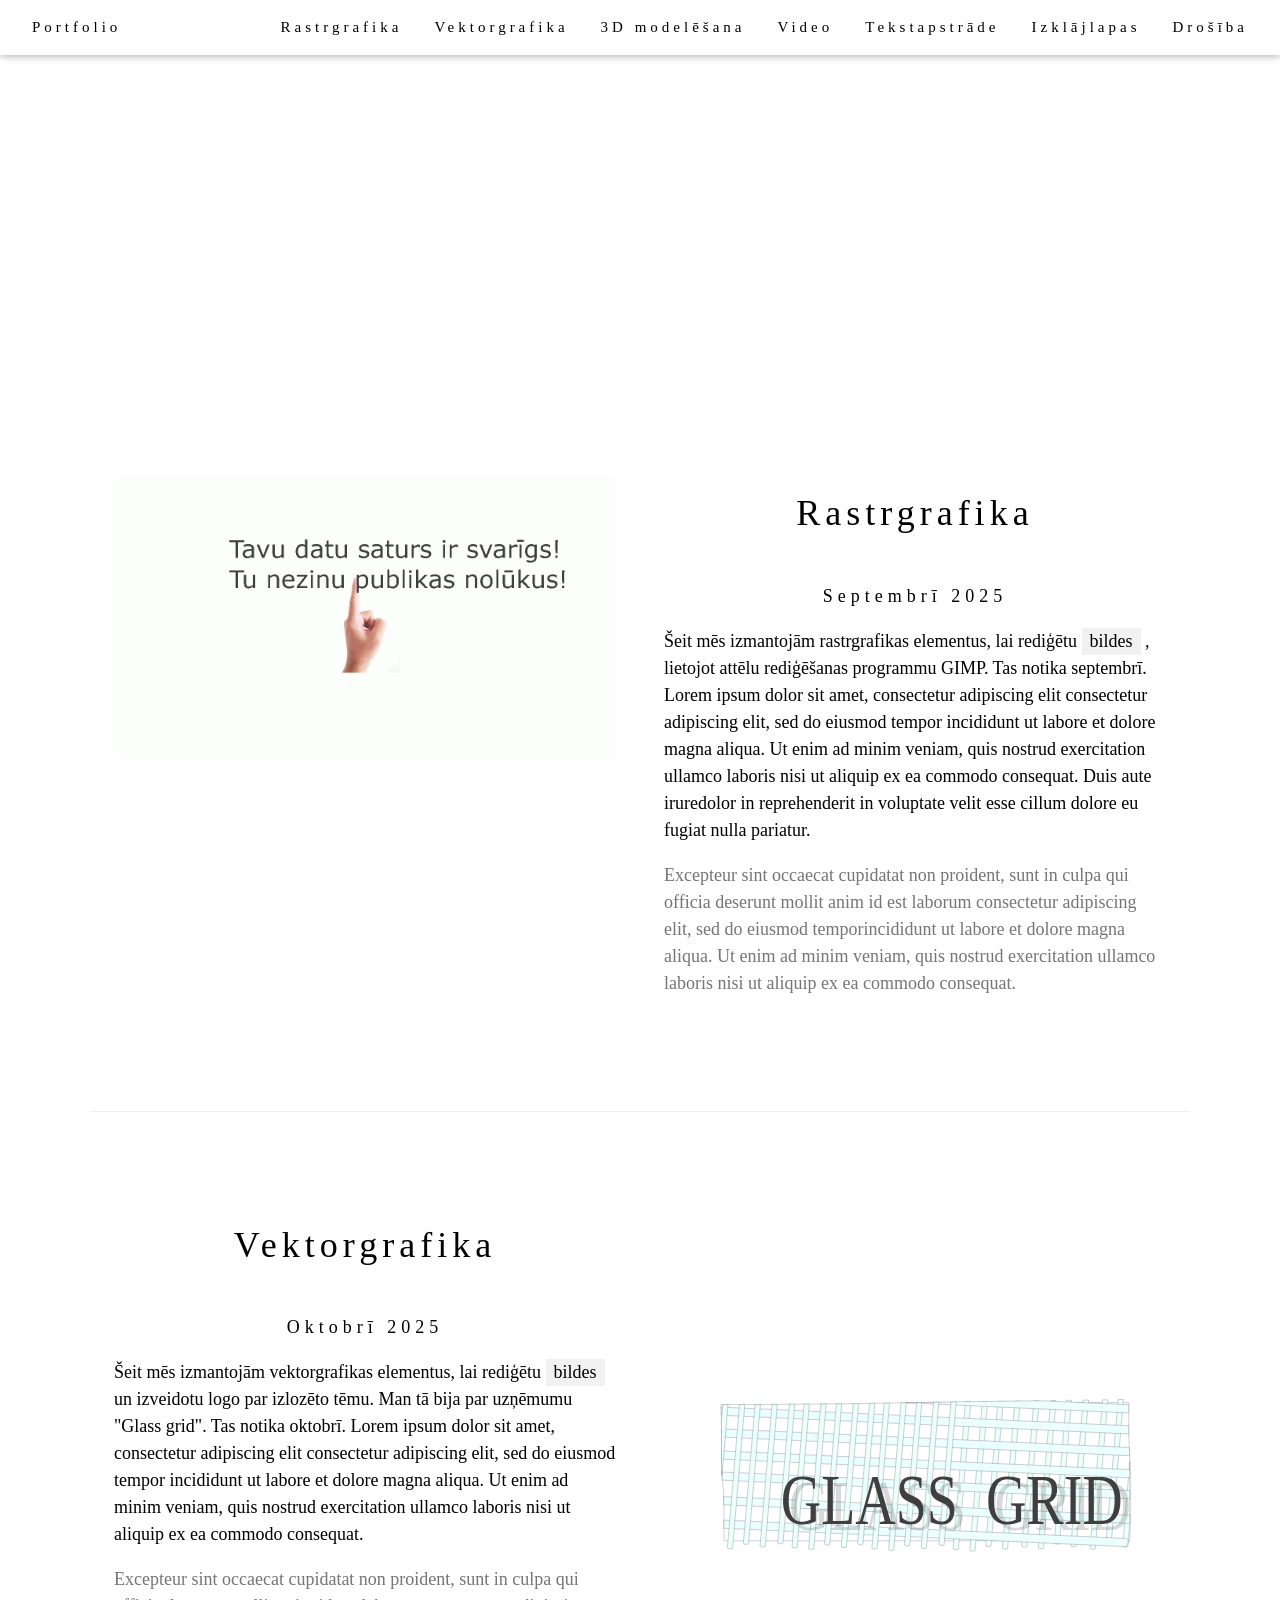
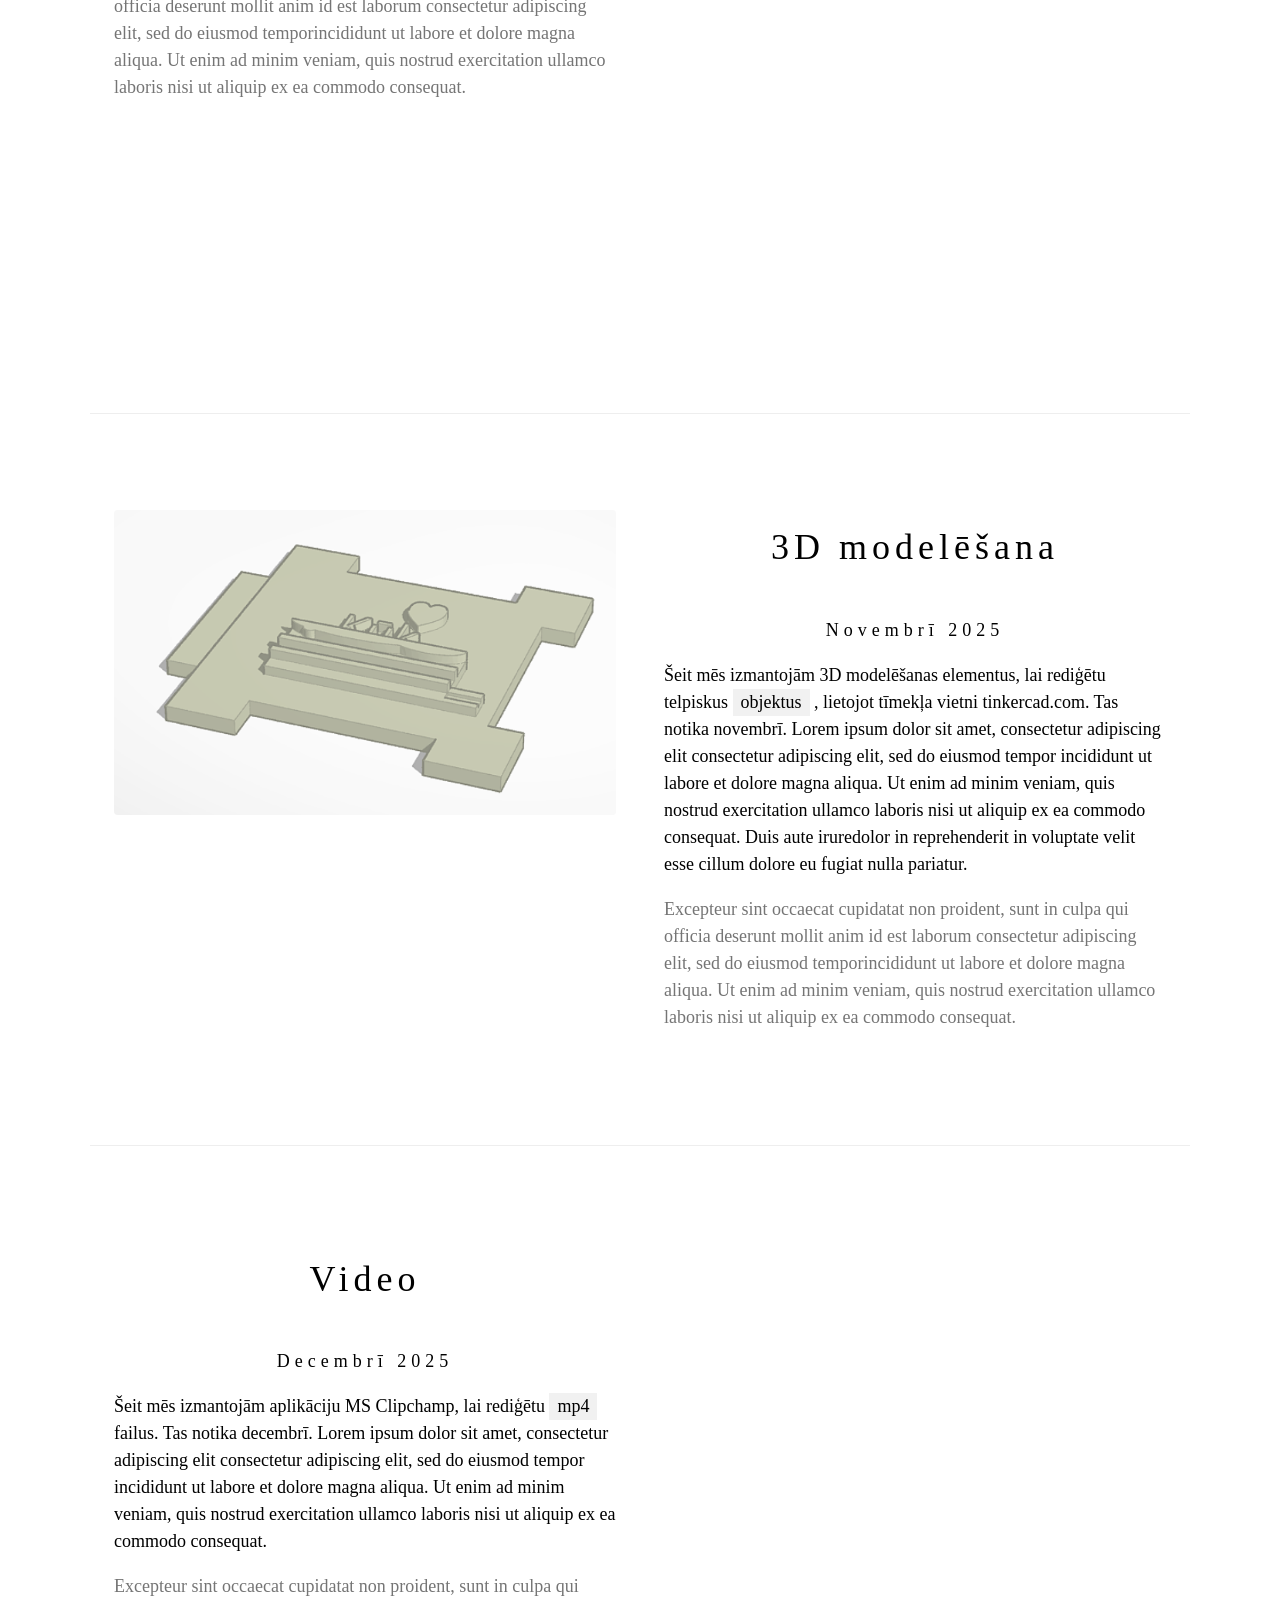
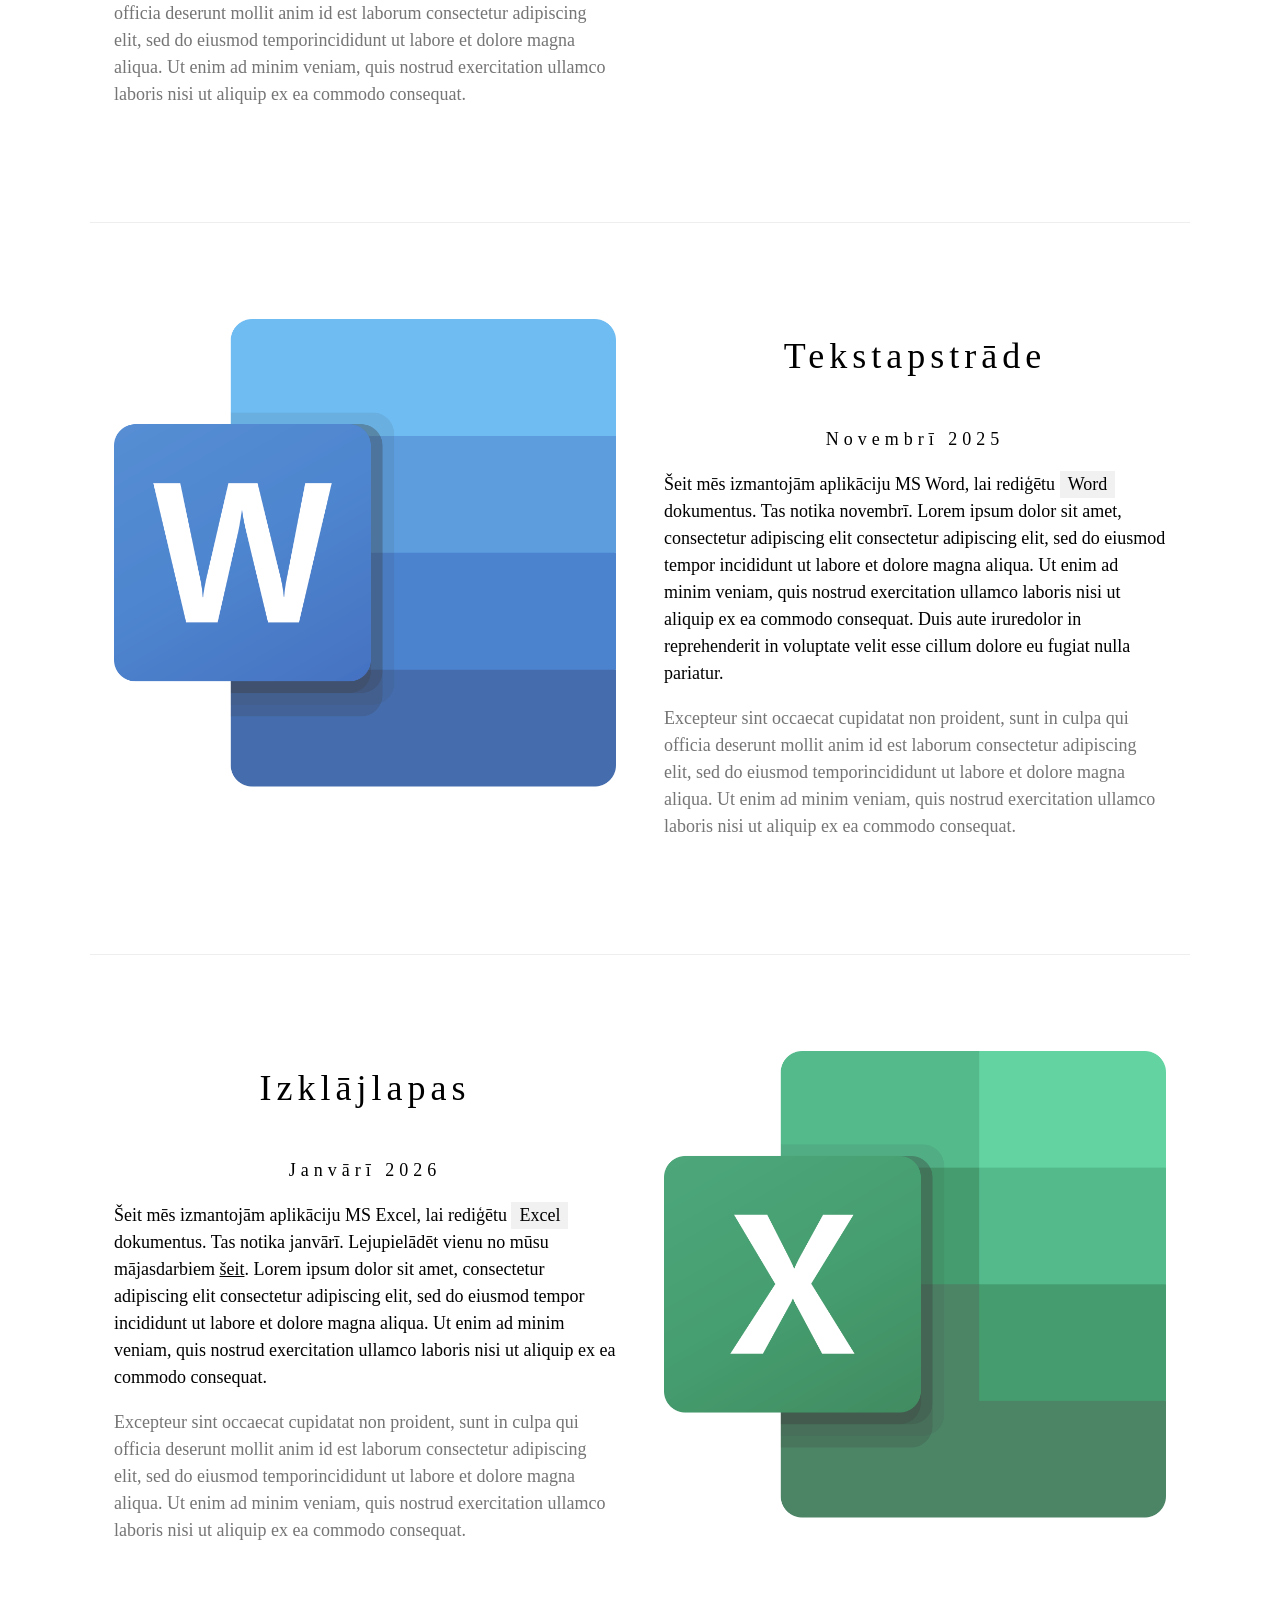
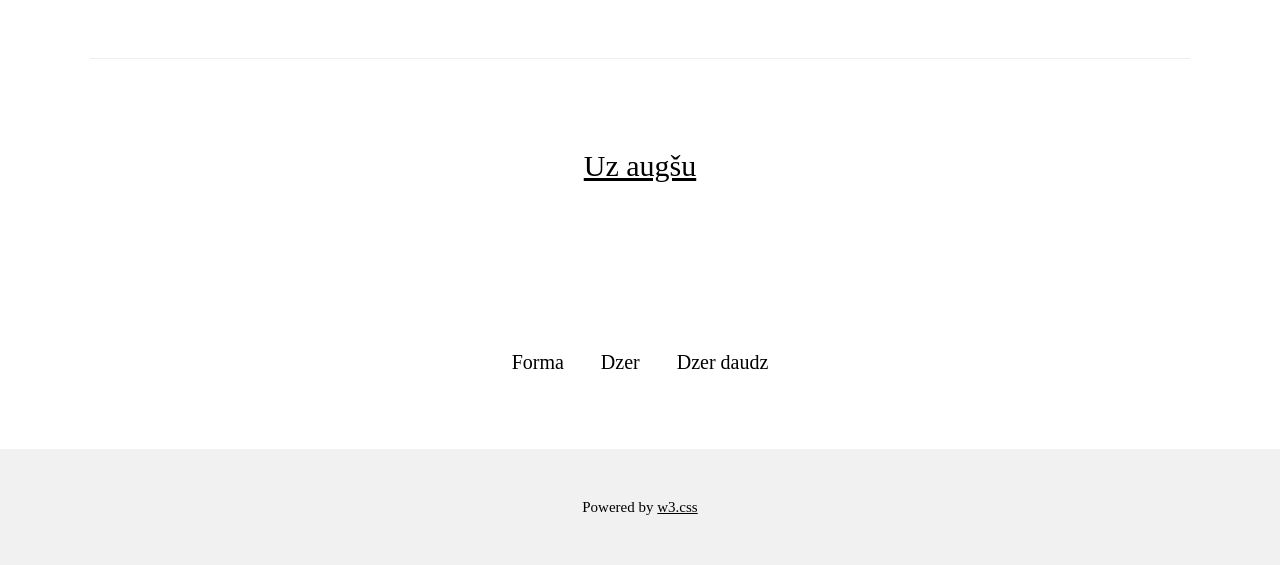
==== commit 3feb3865: "izdarits forma" ====
--- a/public_html/index.html
+++ b/public_html/index.html
@@ -37,7 +37,7 @@
                 <a href="#video" class="w3-bar-item w3-button">Video</a>
                 <a href="#tekstapstrāde" class="w3-bar-item w3-button">Tekstapstrāde</a>
                 <a href="#izklājlapas" class="w3-bar-item w3-button">Izklājlapas</a>
-                <a href="otrais.html" class="w3-bar-item w3-button" target="_blank">Drošība</a>
+                <a href="otrais.html" class="w3-bar-item w3-button">Drošība</a>
             </div>
         </div>
     </div>
@@ -211,6 +211,11 @@
             <a href="#home" style="font-size: 30px; display: block; text-align: center;">Uz augšu</a><br>
         </div>
 
+        <div class="w3-container w3-padding-64" id="1" style="font-size: 20px; display: block; text-align: center;">
+                <a href="forma.html" class="w3-bar-item w3-button">Forma</a>
+                <a href="dzer.html" class="w3-bar-item w3-button">Dzer</a>
+                <a href="dzerdardz.html" class="w3-bar-item w3-button">Dzer daudz</a>
+        </div>
         <!-- End page content -->
     </div>
 
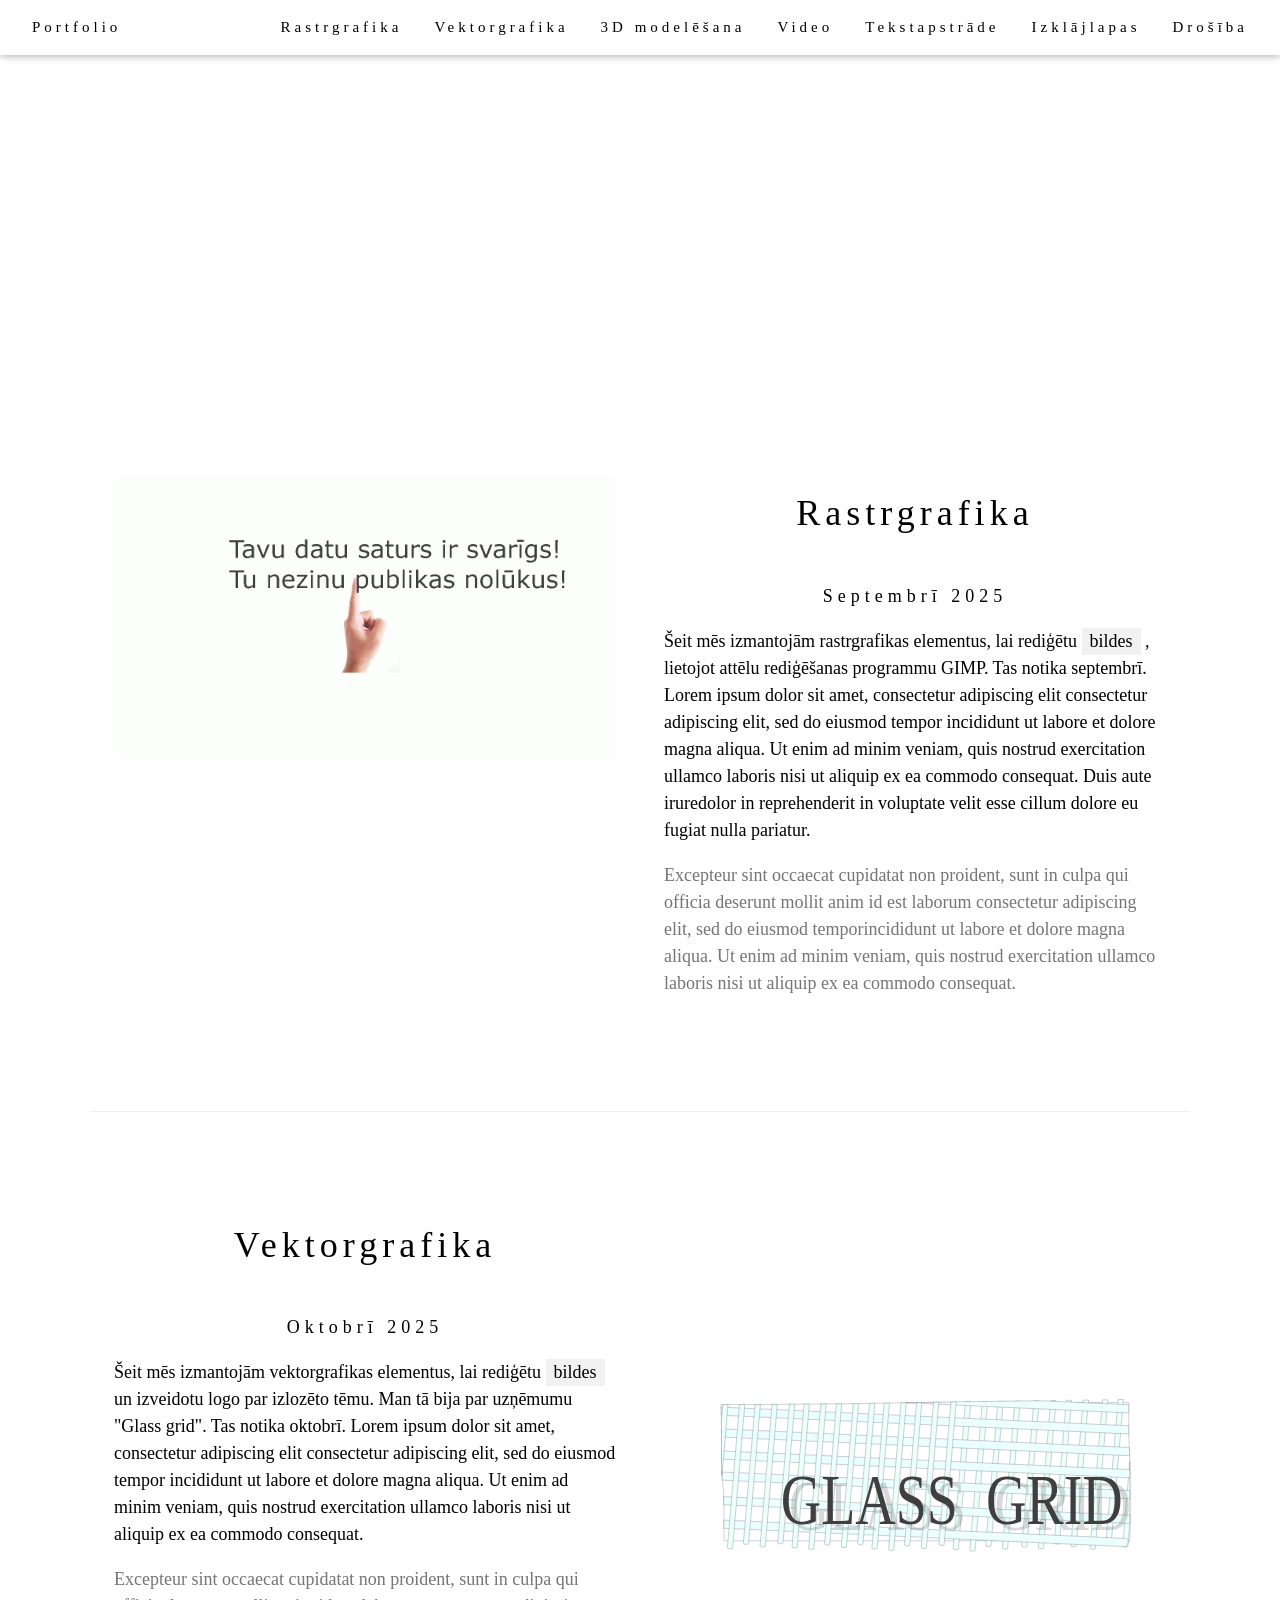
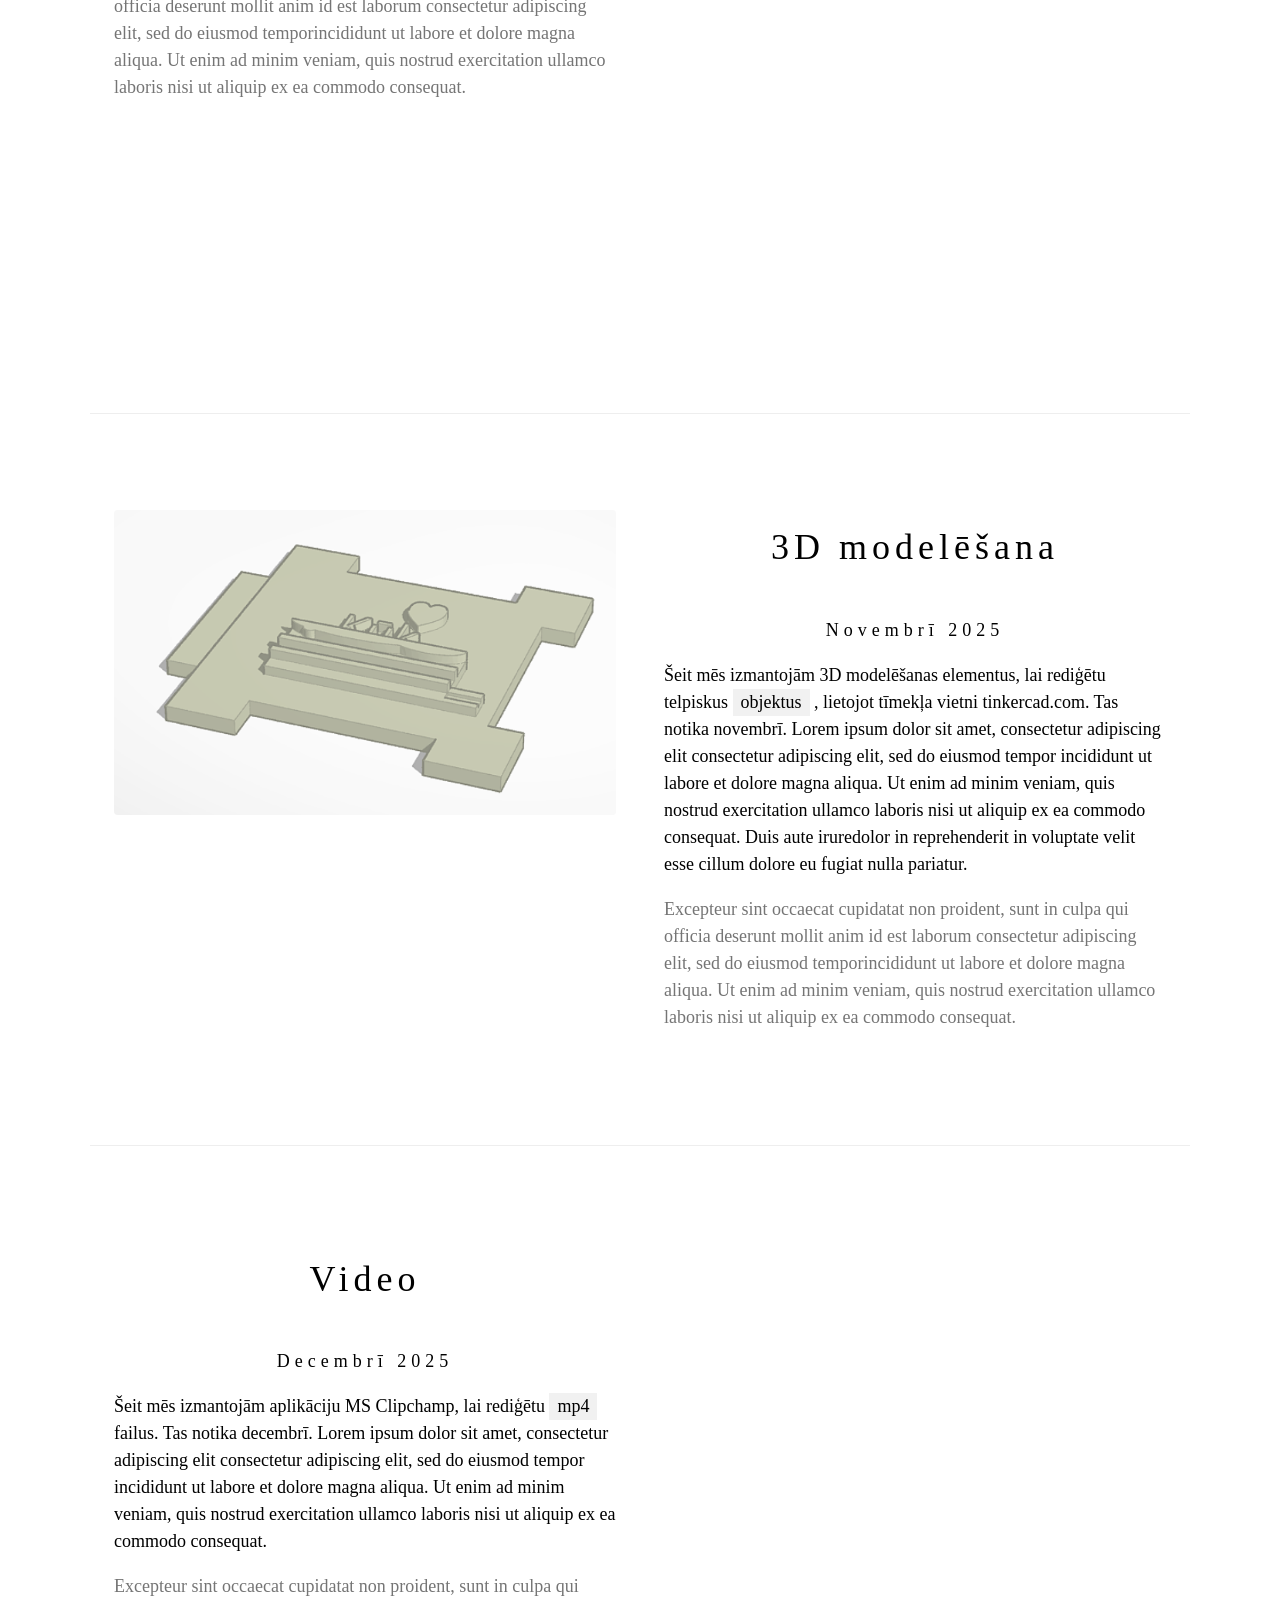
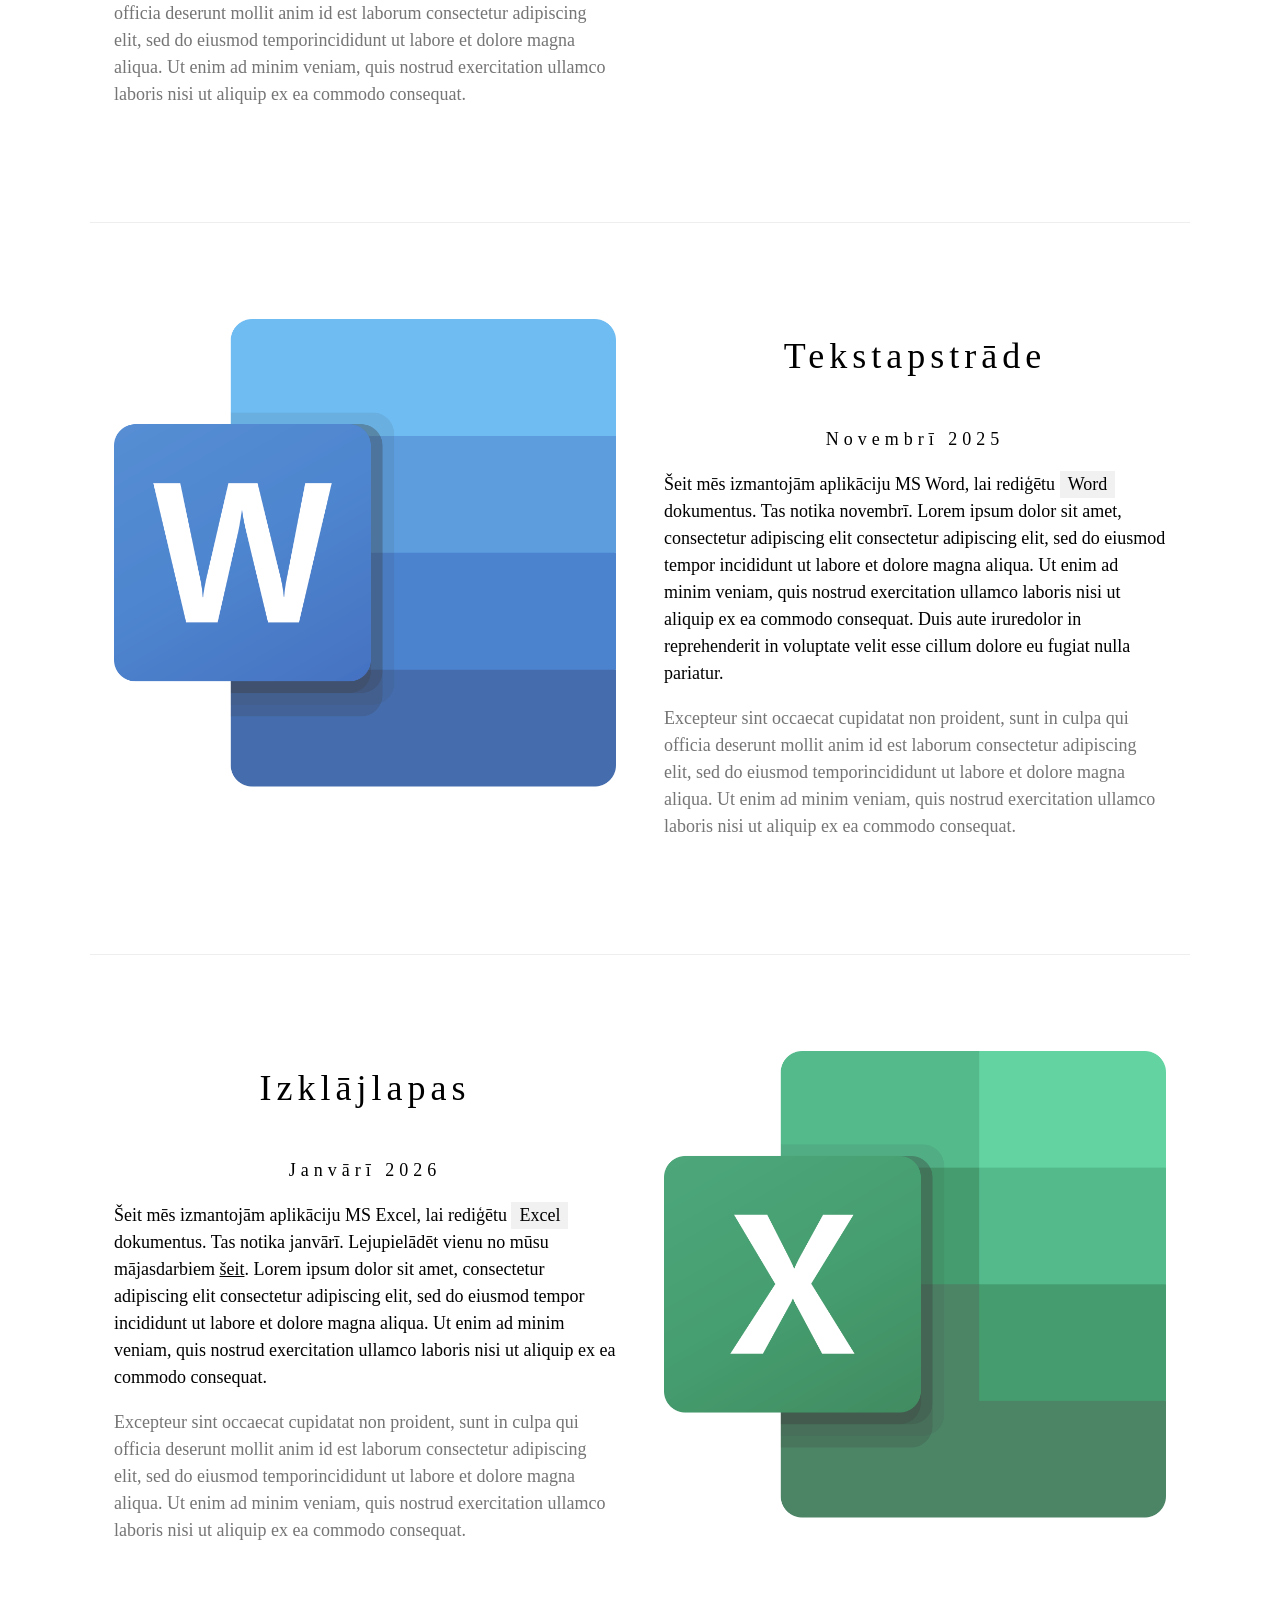
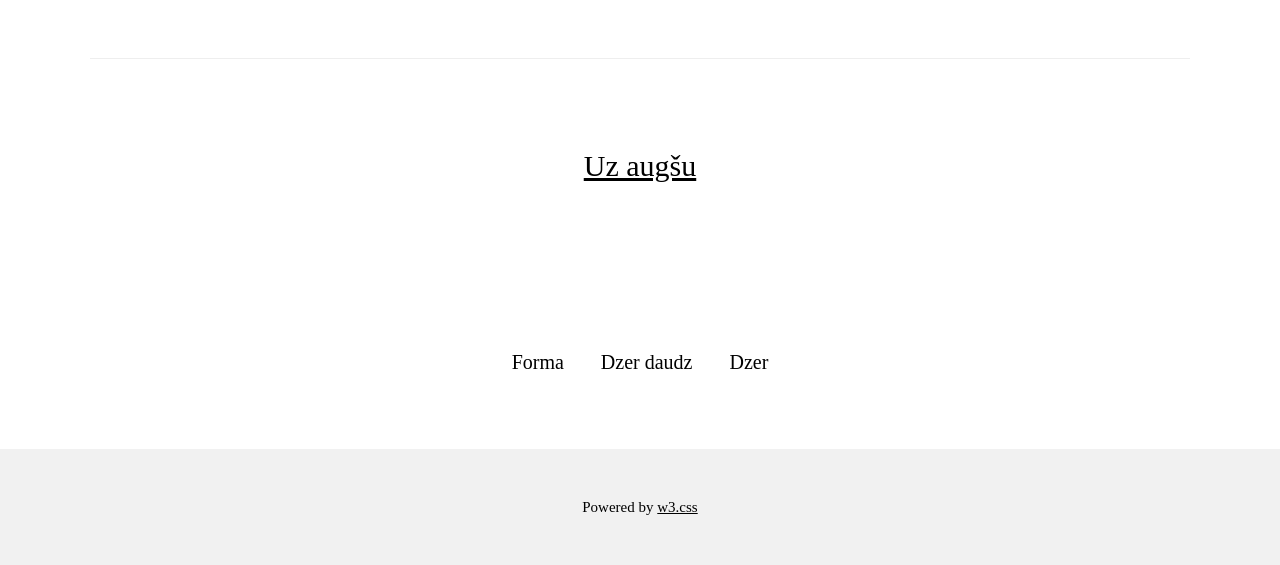
==== commit 32dcd5be: "fix" ====
--- a/public_html/index.html
+++ b/public_html/index.html
@@ -213,8 +213,8 @@
 
         <div class="w3-container w3-padding-64" id="1" style="font-size: 20px; display: block; text-align: center;">
                 <a href="forma.html" class="w3-bar-item w3-button">Forma</a>
+                <a href="dzerdaudz.html" class="w3-bar-item w3-button">Dzer daudz</a>
                 <a href="dzer.html" class="w3-bar-item w3-button">Dzer</a>
-                <a href="dzerdardz.html" class="w3-bar-item w3-button">Dzer daudz</a>
         </div>
         <!-- End page content -->
     </div>
--- a/public_html/css/mansStils.css
+++ b/public_html/css/mansStils.css
@@ -7,7 +7,9 @@
     Author     : tdraska
 */
 
-
+body {
+    background-image: src="../images/zemenes.png";
+}
 /* W3.CSS 5.01 March 11 2026 by Jan Egil and Borge Refsnes */
 html{box-sizing:border-box}*,*:before,*:after{box-sizing:inherit}
 /* Extract from normalize.css by Nicolas Gallagher and Jonathan Neal git.io/normalize */
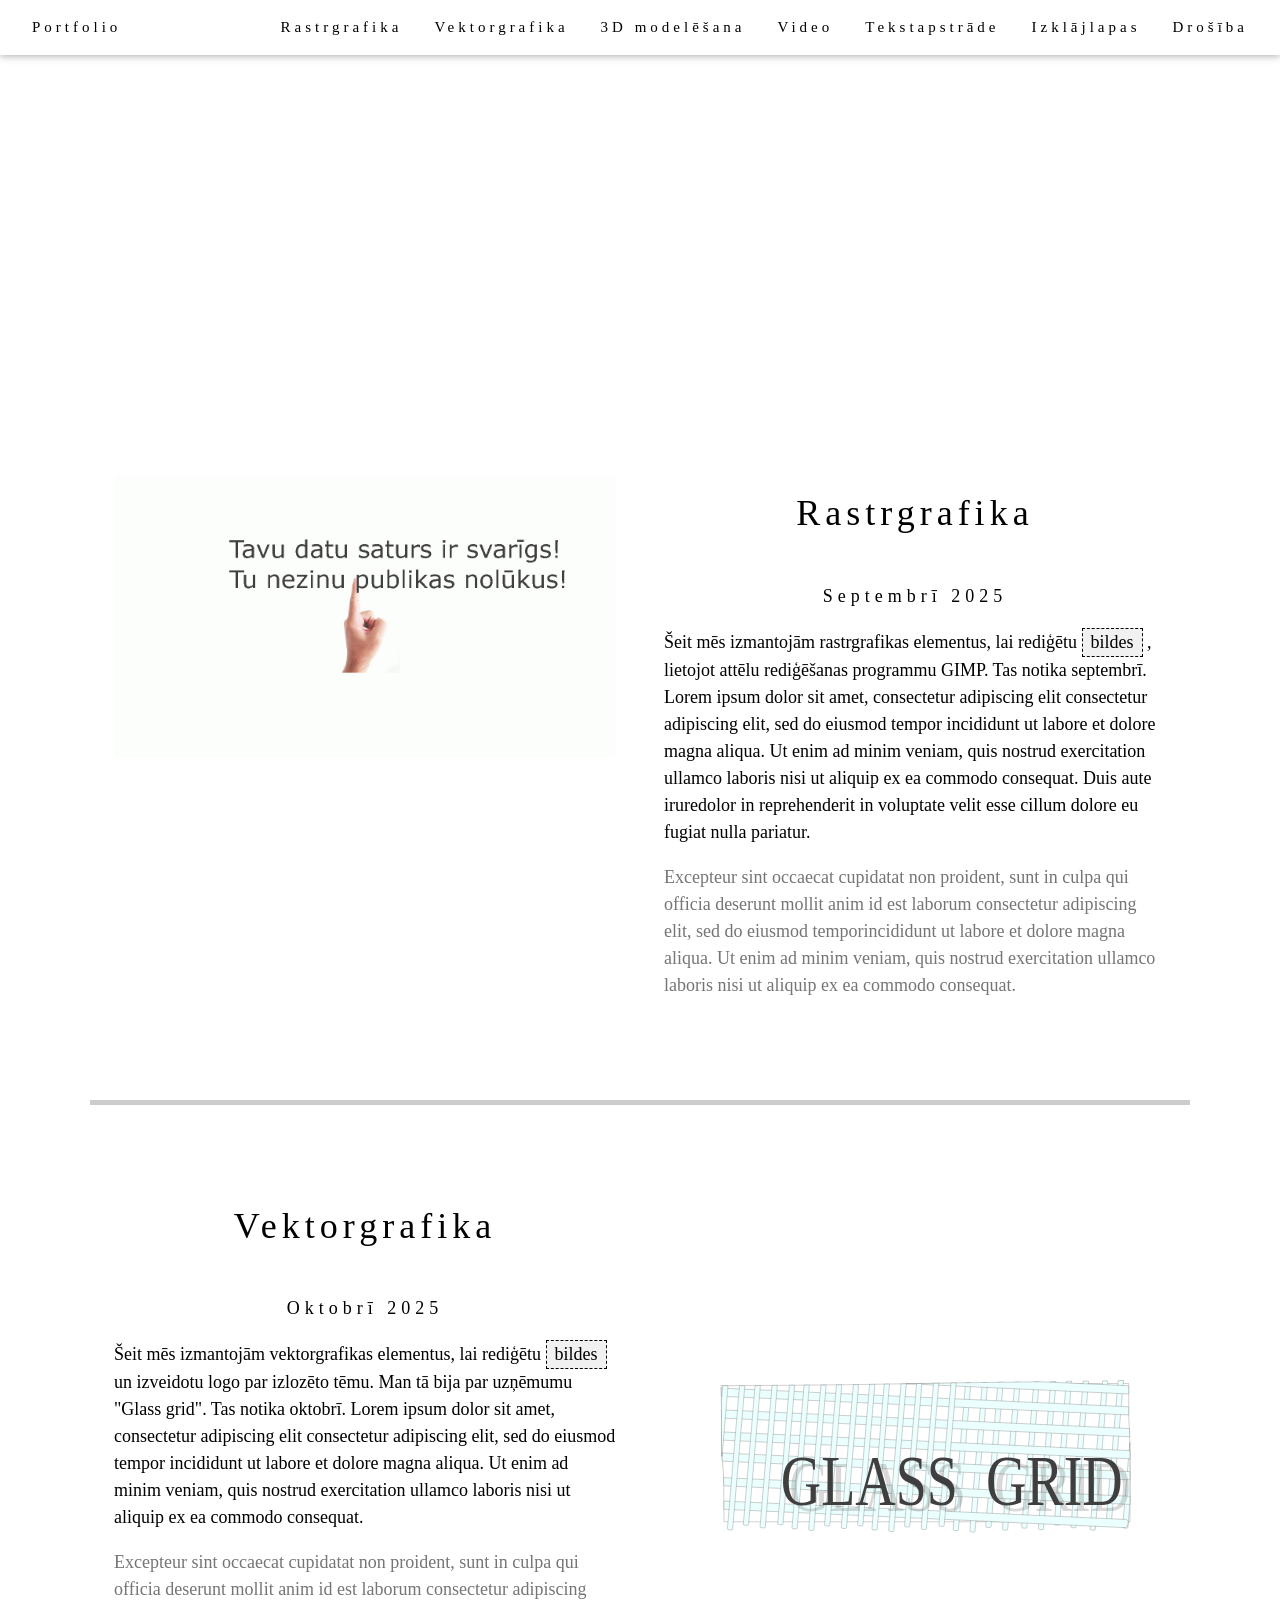
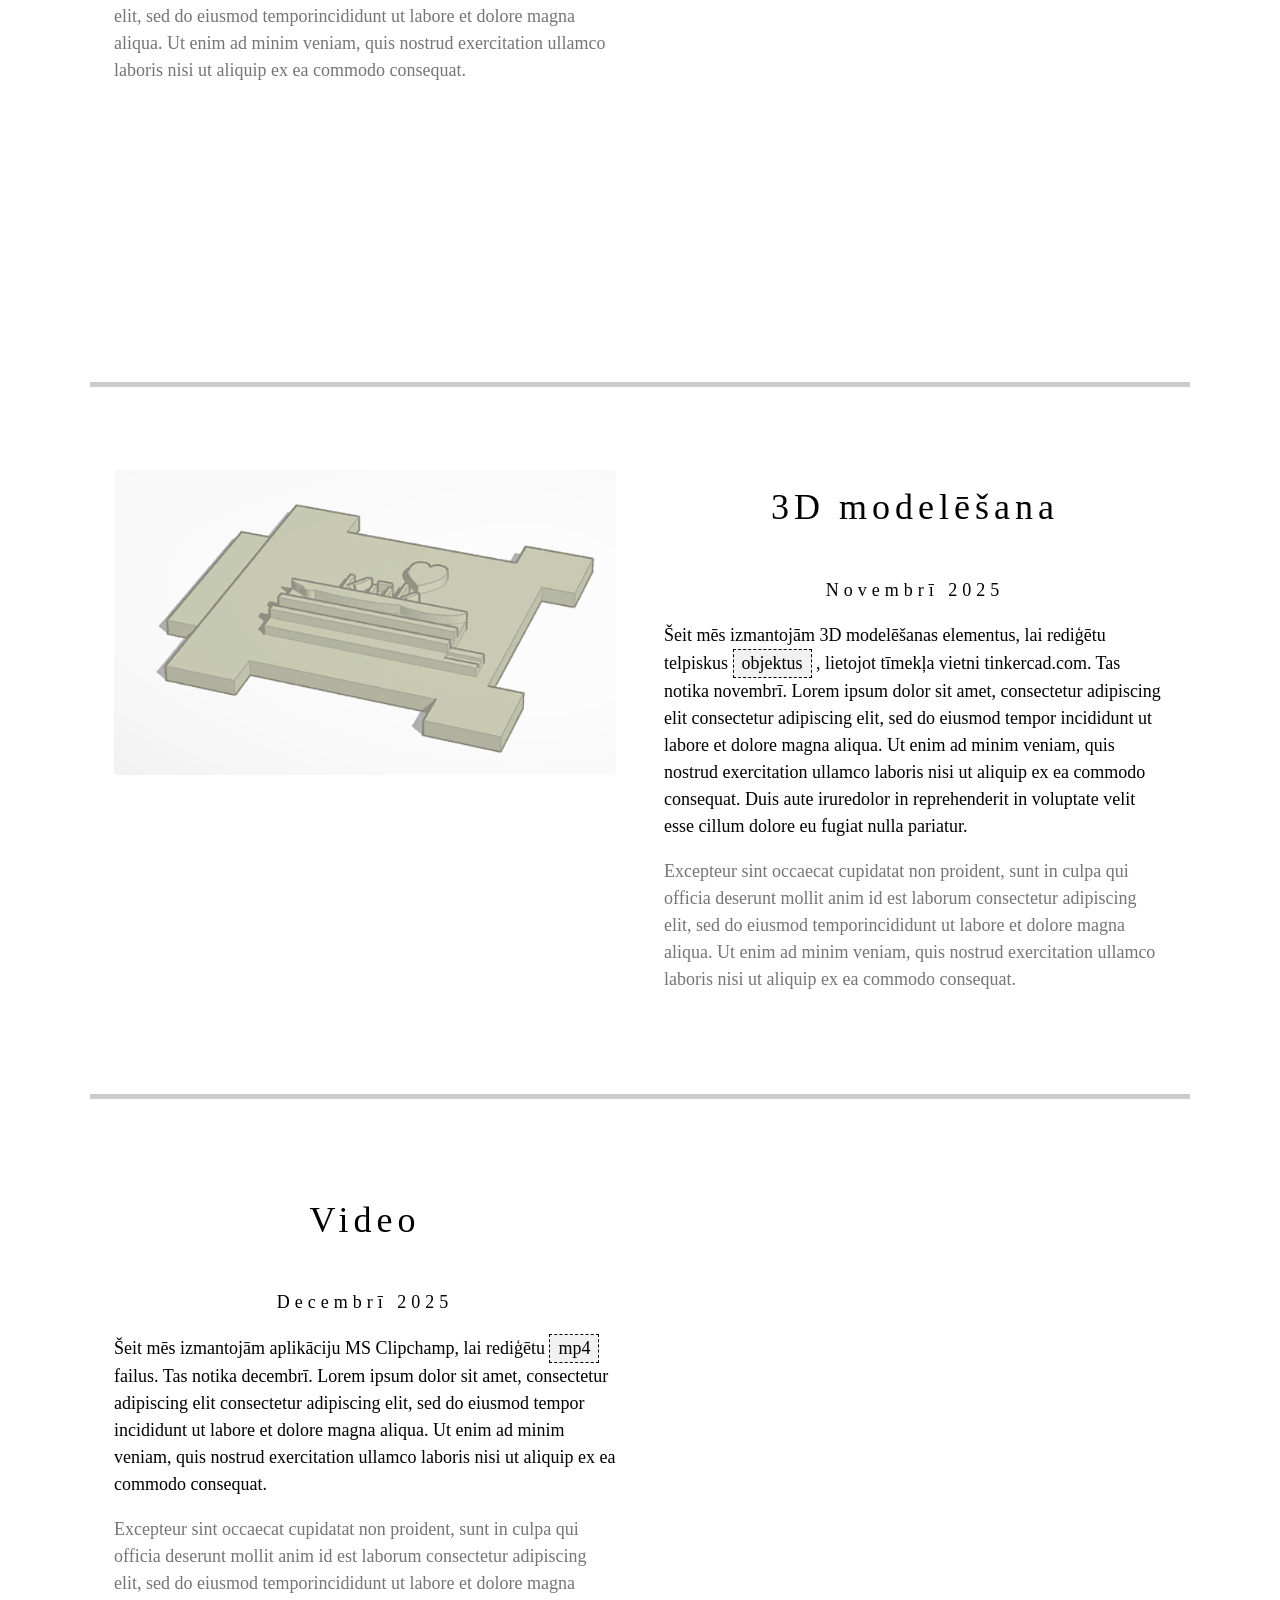
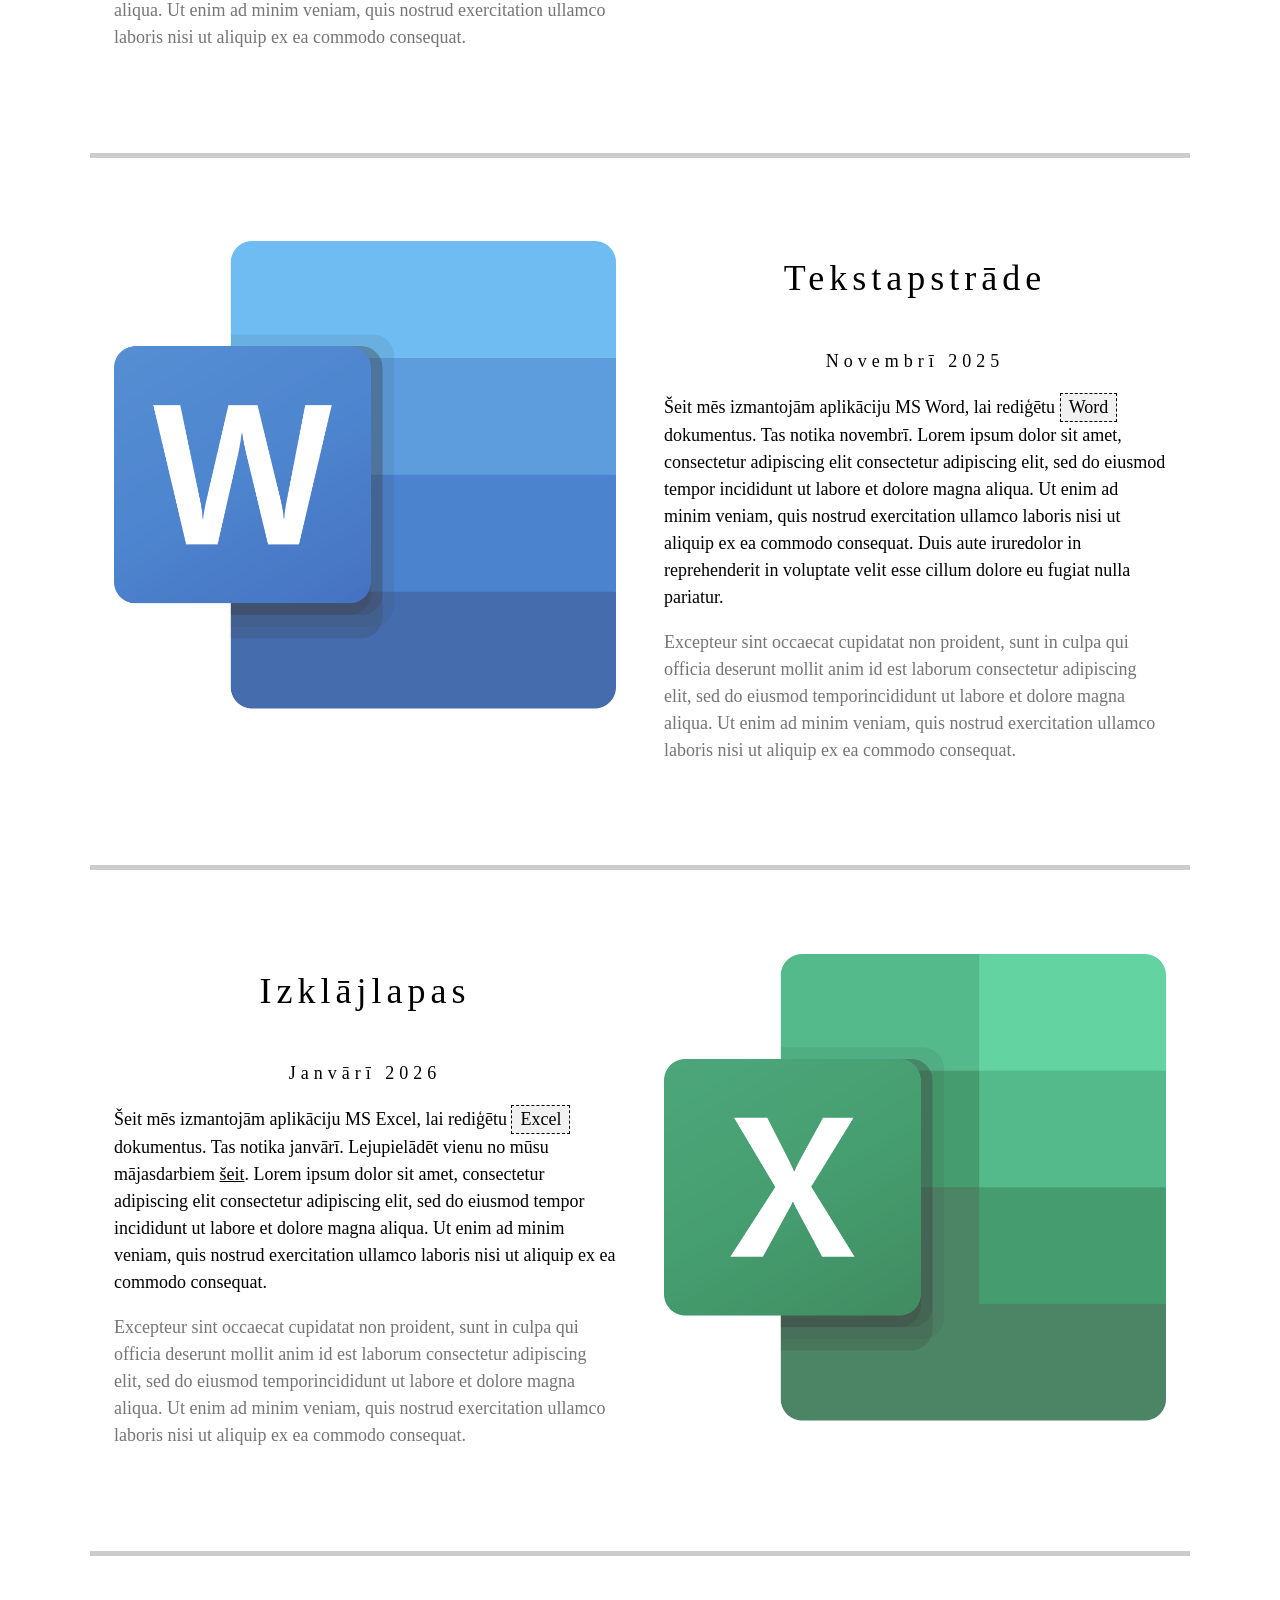
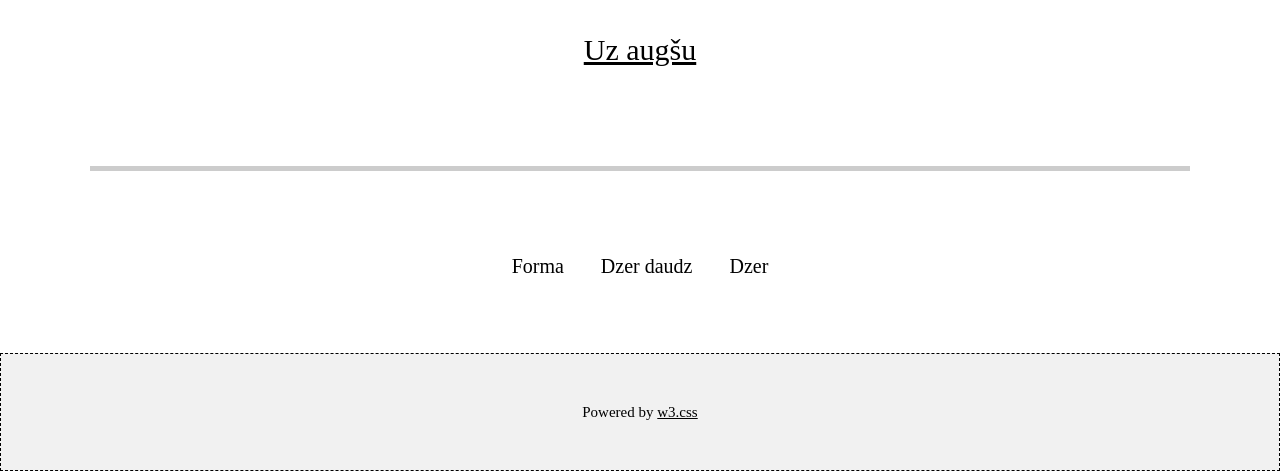
==== commit 35e0a8ee: "polishing" ====
--- a/public_html/index.html
+++ b/public_html/index.html
@@ -44,8 +44,8 @@
 
     <!-- Header -->
     <header class="w3-display-container w3-content w3-wide" style="max-width:1600px;min-width:500px" id="home">
-        <img class="w3-image" src="images/zemenes.png" alt="Zemenes bilde" width="800" height="400"
-            style="margin: auto; display: block;">
+        <img class="w3-image" src="images/Adazu_centrs_no_augsas_foto_Ilze_Filipova.jpg" alt="Ādažu bilde" width="800" height="400"
+            style="margin: auto; display: block; border-radius: 0px 0px 50px 50px;">
     </header>
 
     <!-- Page content -->
@@ -211,6 +211,8 @@
             <a href="#home" style="font-size: 30px; display: block; text-align: center;">Uz augšu</a><br>
         </div>
 
+        <hr>
+
         <div class="w3-container w3-padding-64" id="1" style="font-size: 20px; display: block; text-align: center;">
                 <a href="forma.html" class="w3-bar-item w3-button">Forma</a>
                 <a href="dzerdaudz.html" class="w3-bar-item w3-button">Dzer daudz</a>
--- a/public_html/css/mansStils.css
+++ b/public_html/css/mansStils.css
@@ -8,8 +8,16 @@
 */
 
 body {
-    background-image: src="../images/zemenes.png";
+    background-image: url("../images/output-onlinepngtools\ \(1\).png");
 }
+
+hr {
+    border: none;
+    height: 5px;
+    color: #ccc;
+    background-color: #ccc;
+}
+
 /* W3.CSS 5.01 March 11 2026 by Jan Egil and Borge Refsnes */
 html{box-sizing:border-box}*,*:before,*:after{box-sizing:inherit}
 /* Extract from normalize.css by Nicolas Gallagher and Jonathan Neal git.io/normalize */
@@ -22,7 +30,7 @@
 b,strong{font-weight:bolder}dfn{font-style:italic}mark{background:#ff0;color:#000}
 small{font-size:80%}sub,sup{font-size:75%;line-height:0;position:relative;vertical-align:baseline}
 sub{bottom:-0.25em}sup{top:-0.5em}figure{margin:1em 40px}img{border-style:none}
-code,kbd,pre,samp{font-family:monospace,monospace;font-size:1em}hr{box-sizing:content-box;height:0;overflow:visible}
+code,kbd,pre,samp{font-family:monospace,monospace;font-size:1em}
 button,input,select,textarea,optgroup{font:inherit;margin:0}optgroup{font-weight:bold}
 button,input{overflow:visible}button,select{text-transform:none}
 button,[type=button],[type=reset],[type=submit]{-webkit-appearance:button}
@@ -40,7 +48,6 @@
 h1{font-size:36px}h2{font-size:30px}h3{font-size:24px}h4{font-size:20px}h5{font-size:18px}h6{font-size:16px}
 .w3-serif{font-family:serif}.w3-sans-serif{font-family:sans-serif}.w3-cursive{font-family:cursive}.w3-monospace{font-family:monospace}
 h1,h2,h3,h4,h5,h6{font-family:"Segoe UI",Arial,sans-serif;font-weight:400;margin:10px 0}.w3-wide{letter-spacing:4px}
-hr{border:0;border-top:1px solid #eee;margin:20px 0}
 .w3-image{max-width:100%;height:auto}img{vertical-align:middle}a{color:inherit}
 .w3-table,.w3-table-all{border-collapse:collapse;border-spacing:0;width:100%;display:table}.w3-table-all{border:1px solid #ccc}
 .w3-bordered tr,.w3-table-all tr{border-bottom:1px solid #ddd}.w3-striped tbody tr:nth-child(even){background-color:#f1f1f1}
@@ -188,7 +195,7 @@
 .w3-white,.w3-hover-white:hover{color:#000!important;background-color:#fff!important}
 .w3-black,.w3-hover-black:hover{color:#fff!important;background-color:#000!important}
 .w3-grey,.w3-hover-grey:hover,.w3-gray,.w3-hover-gray:hover{color:#000!important;background-color:#9e9e9e!important}
-.w3-light-grey,.w3-hover-light-grey:hover,.w3-light-gray,.w3-hover-light-gray:hover{color:#000!important;background-color:#f1f1f1!important}
+.w3-light-grey,.w3-hover-light-grey:hover,.w3-light-gray,.w3-hover-light-gray:hover{color:#000!important;background-color:#f1f1f1!important;border:#000;border-width: 1px;border-style: dashed;}
 .w3-dark-grey,.w3-hover-dark-grey:hover,.w3-dark-gray,.w3-hover-dark-gray:hover{color:#fff!important;background-color:#616161!important}
 .w3-asphalt,.w3-hover-asphalt:hover{color:#fff!important;background-color:#343a40!important}
 .w3-crimson,.w3-hover-crimson:hover{color:#fff!important;background-color:#a20025!important}
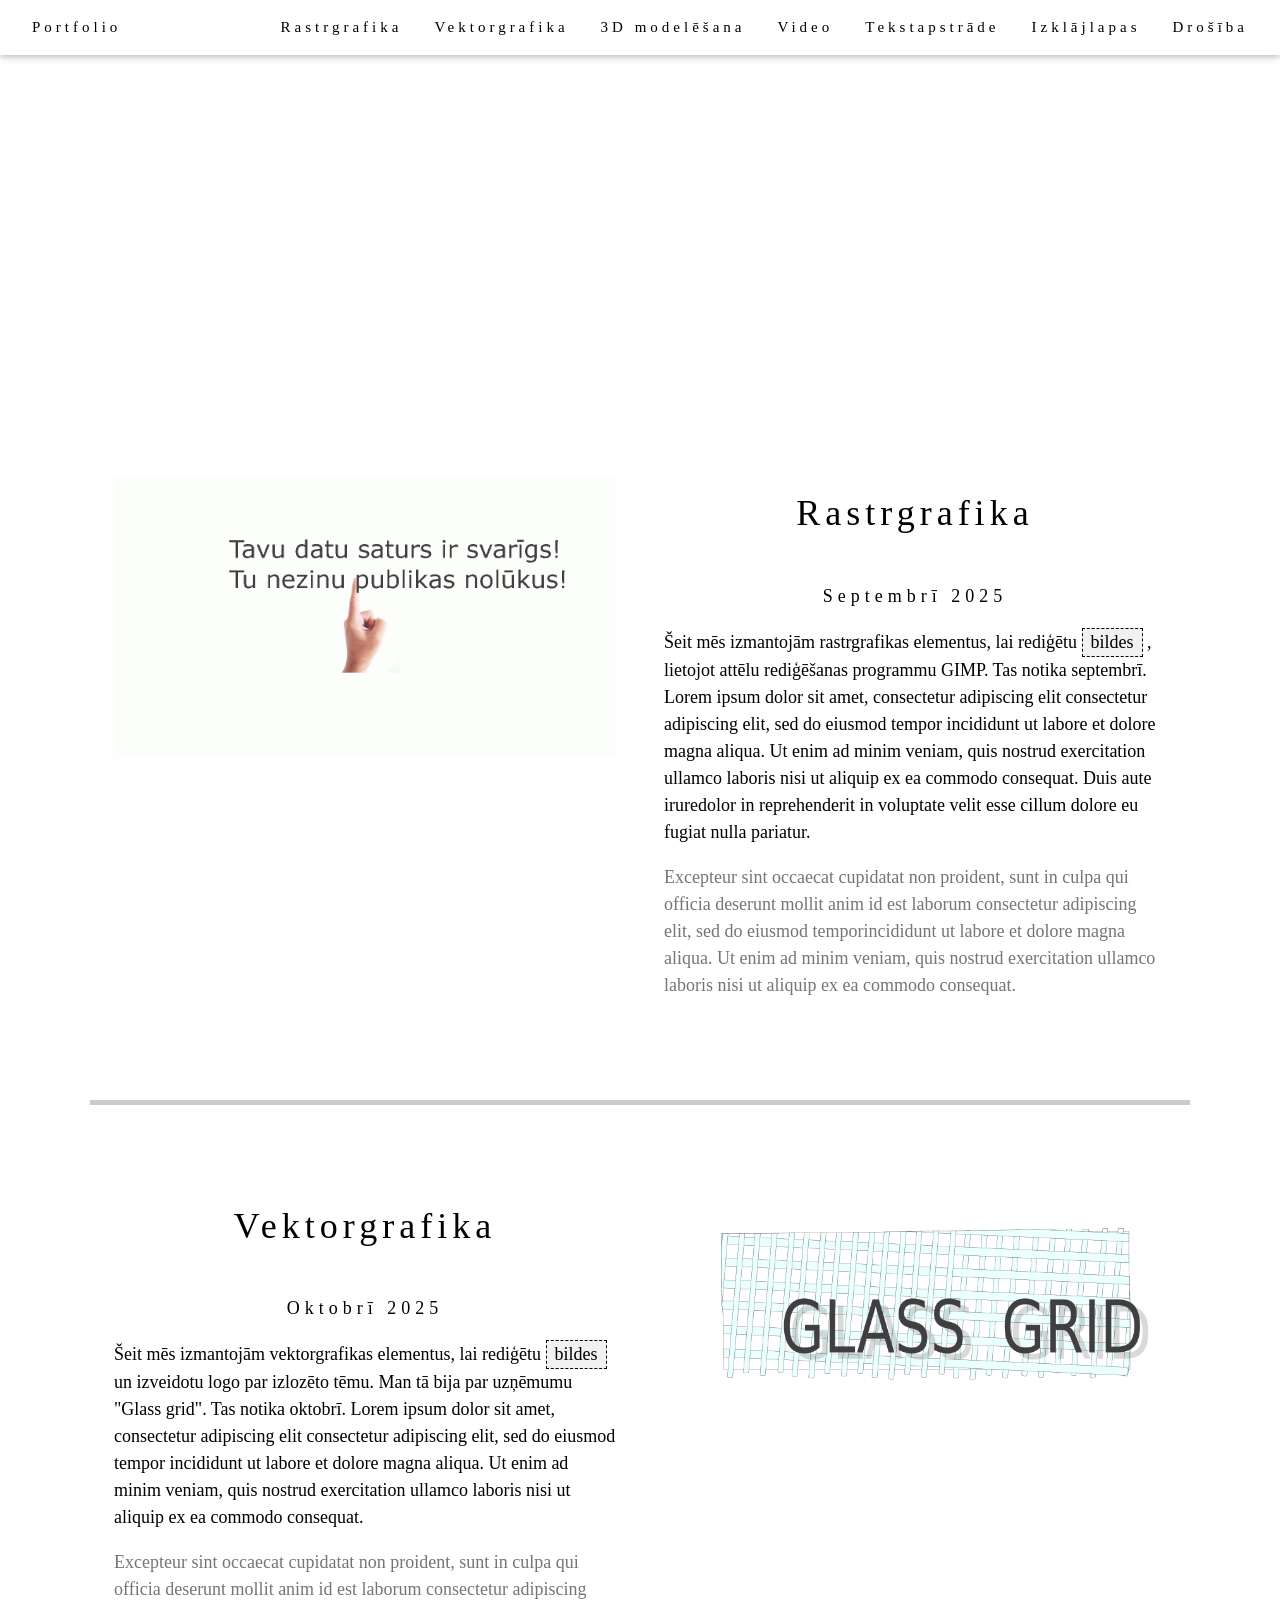
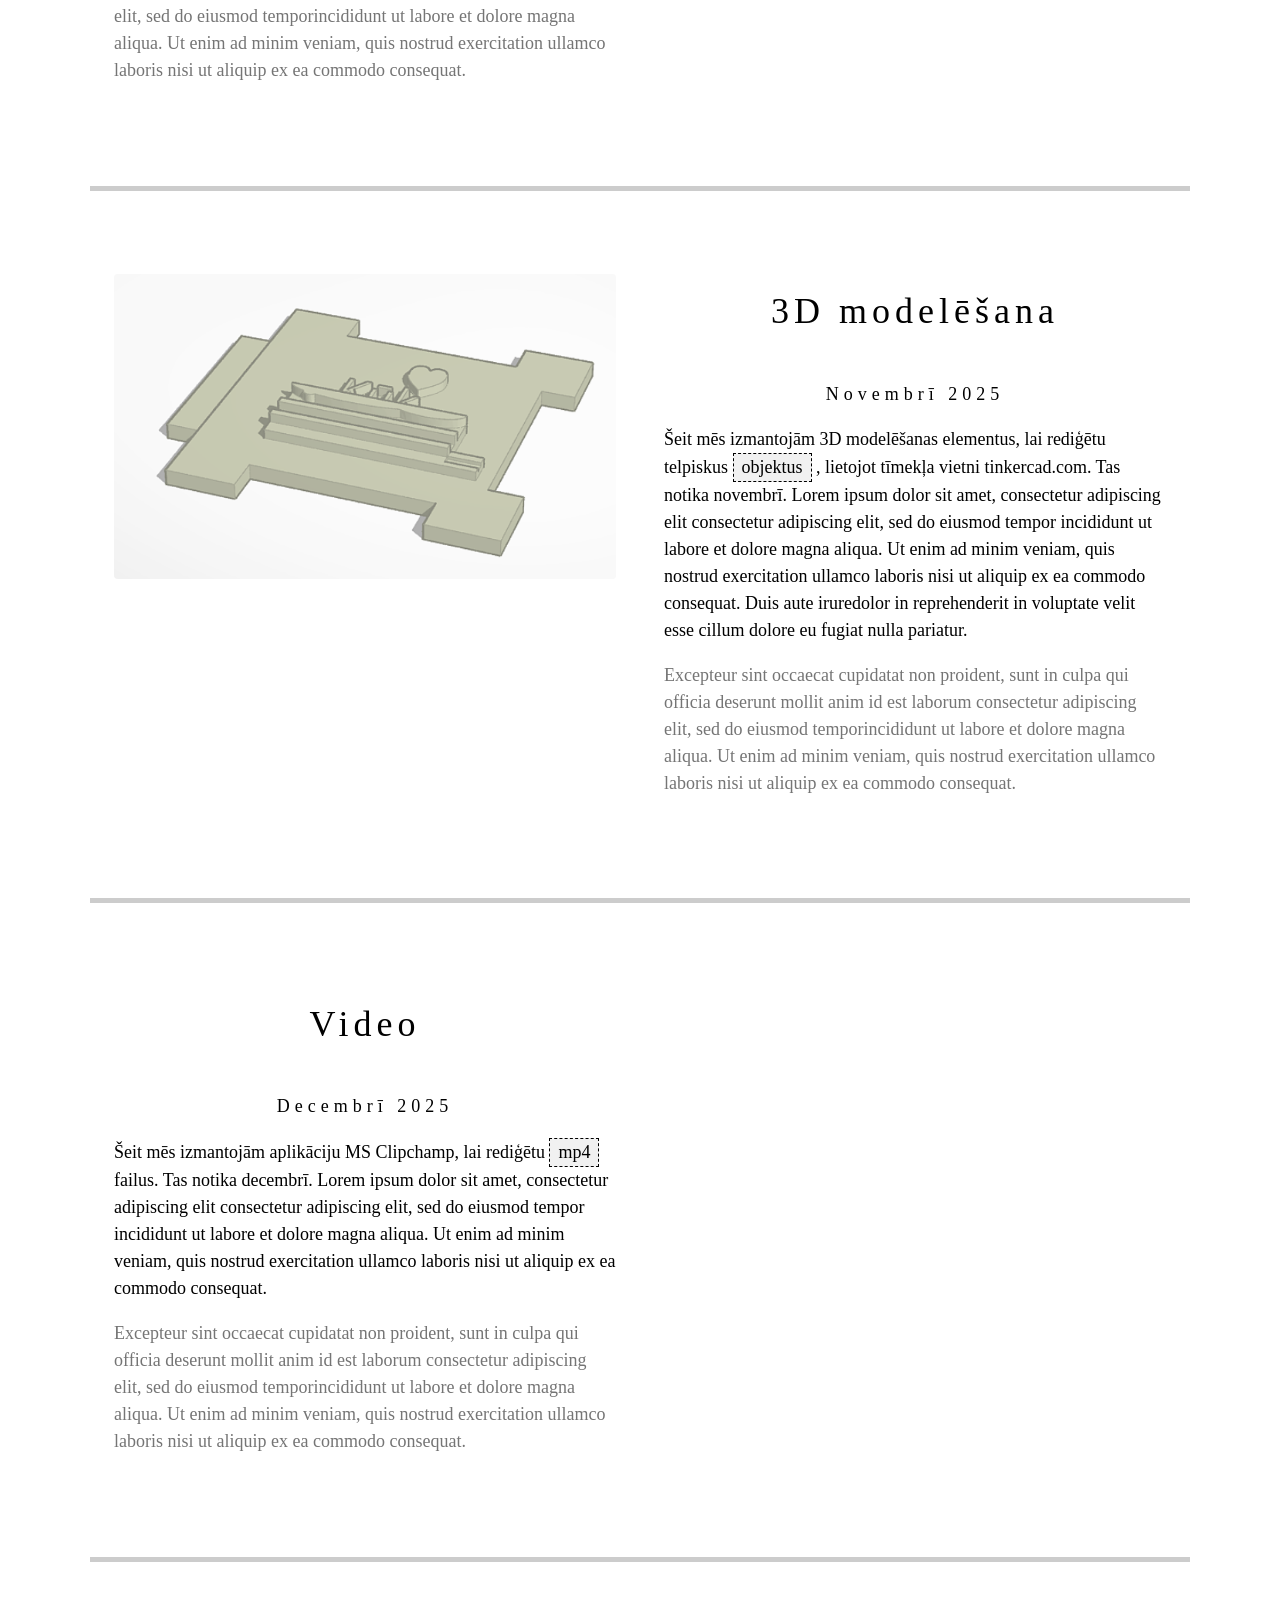
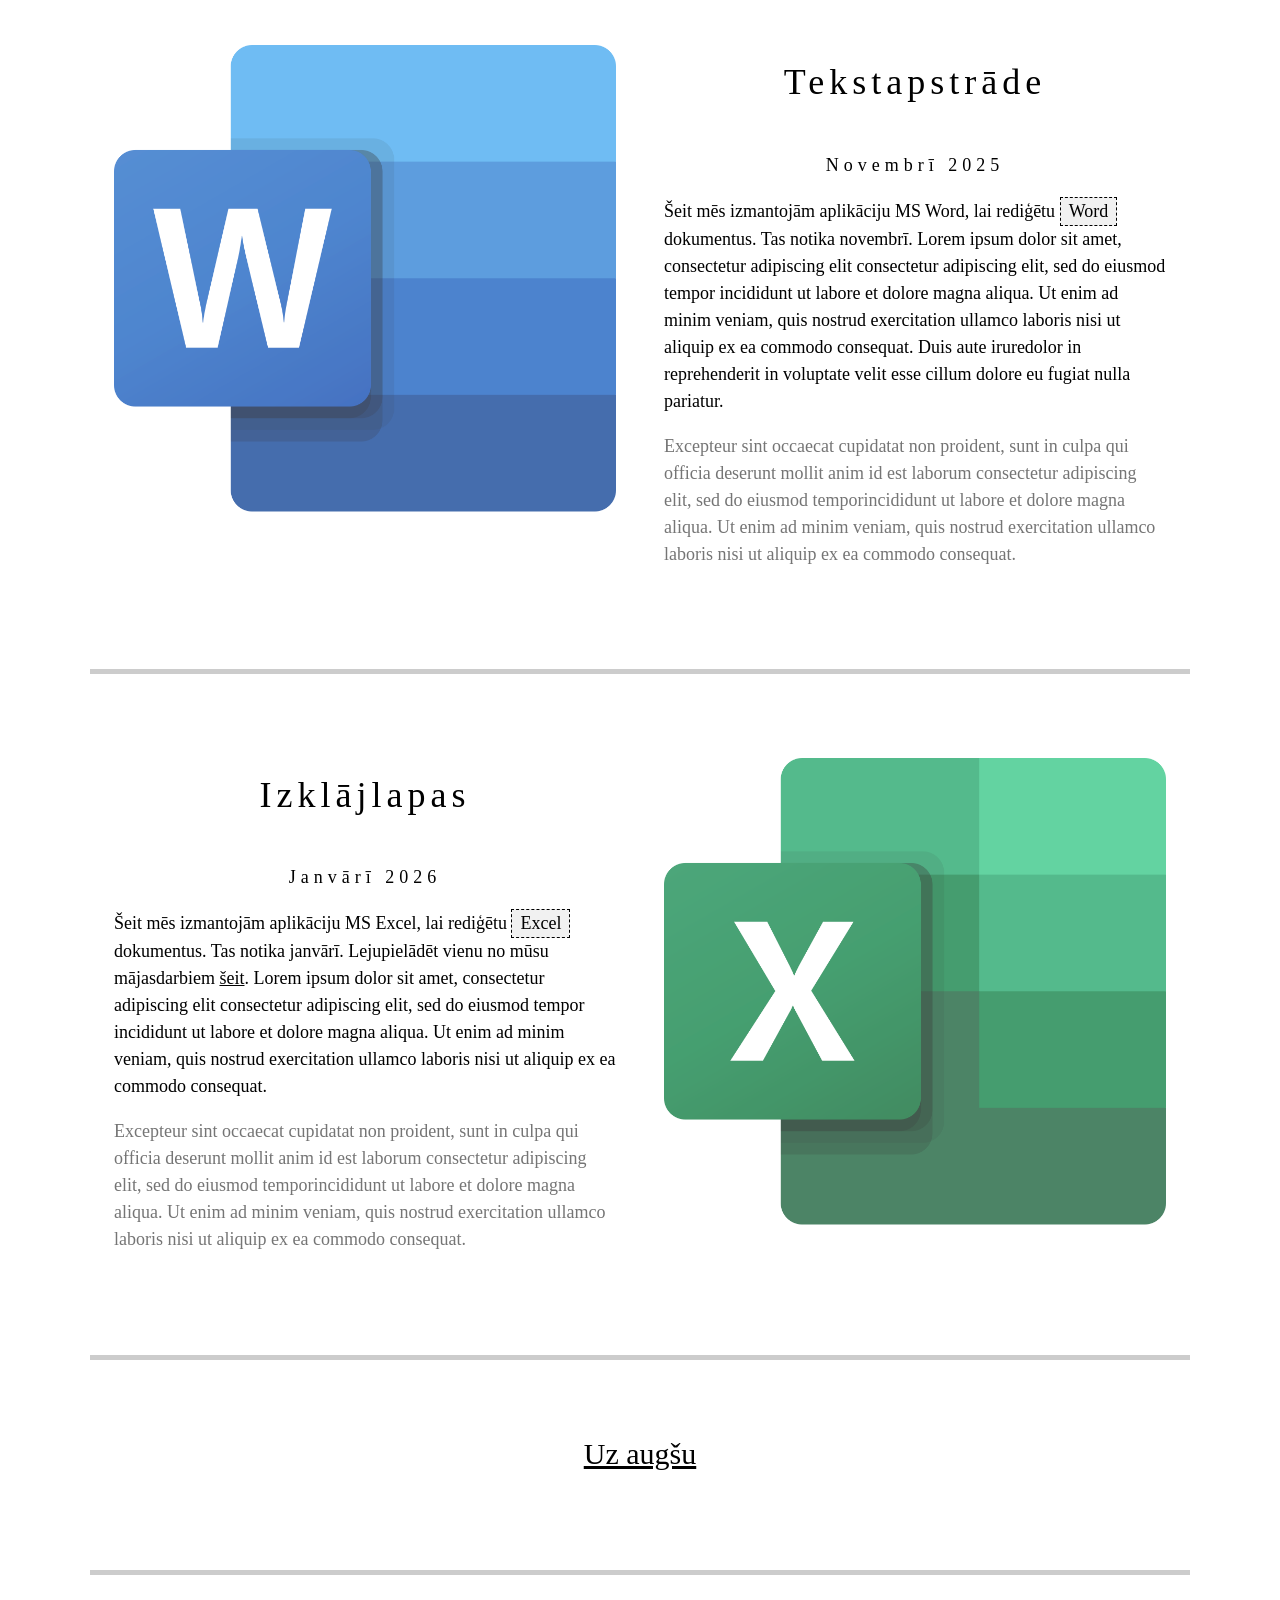
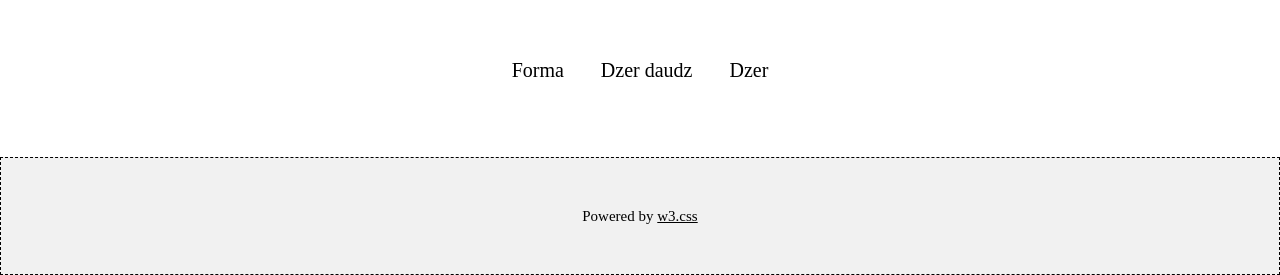
==== commit 7a2701f7: "vel izmainas" ====
--- a/public_html/index.html
+++ b/public_html/index.html
@@ -53,7 +53,7 @@
 
         <!-- About Section -->
         <div class="w3-row w3-padding-64" id="rastrgrafika">
-            <div class="w3-col m6 w3-padding-large w3-hide-small">
+            <div class="w3-col m6 w3-padding-large">
                 <img src="images/dati.gif" alt="Rastrgrafikas bilde" class="w3-round w3-image w3-opacity-min"
                     style="width:100%">
             </div>
@@ -95,8 +95,8 @@
             </div>
 
             <div class="w3-col l6 w3-padding-large">
-                <img src="images/zīmējums.svg" class="w3-round w3-image w3-opacity-min" alt="Vektorgrafikas bilde"
-                    style="width:100%">
+                <img src="images/zīmējums.png" class="w3-round w3-image w3-opacity-min" alt="Vektorgrafikas bilde"
+                    style="width:100%;">
             </div>
         </div>
 
@@ -104,7 +104,7 @@
 
         <!-- About Section -->
         <div class="w3-row w3-padding-64" id="modelēšana">
-            <div class="w3-col m6 w3-padding-large w3-hide-small">
+            <div class="w3-col m6 w3-padding-large">
                 <img src="images/tinkercad.png" alt="3D modelēšanas bilde" class="w3-round w3-image w3-opacity-min"
                     style="width:100%">
             </div>
@@ -157,7 +157,7 @@
 
         <!-- About Section -->
         <div class="w3-row w3-padding-64" id="tekstapstrāde">
-            <div class="w3-col m6 w3-padding-large w3-hide-small">
+            <div class="w3-col m6 w3-padding-large">
                 <img src="images/word.png" alt="MS Word logo" class="w3-round w3-image w3-opacity-min" width="600"
                     height="750">
             </div>
--- a/public_html/css/mansStils.css
+++ b/public_html/css/mansStils.css
@@ -8,7 +8,7 @@
 */
 
 body {
-    background-image: url("../images/output-onlinepngtools\ \(1\).png");
+    background-image: url("../images/output-onlinepngtools (1).png");
 }
 
 hr {
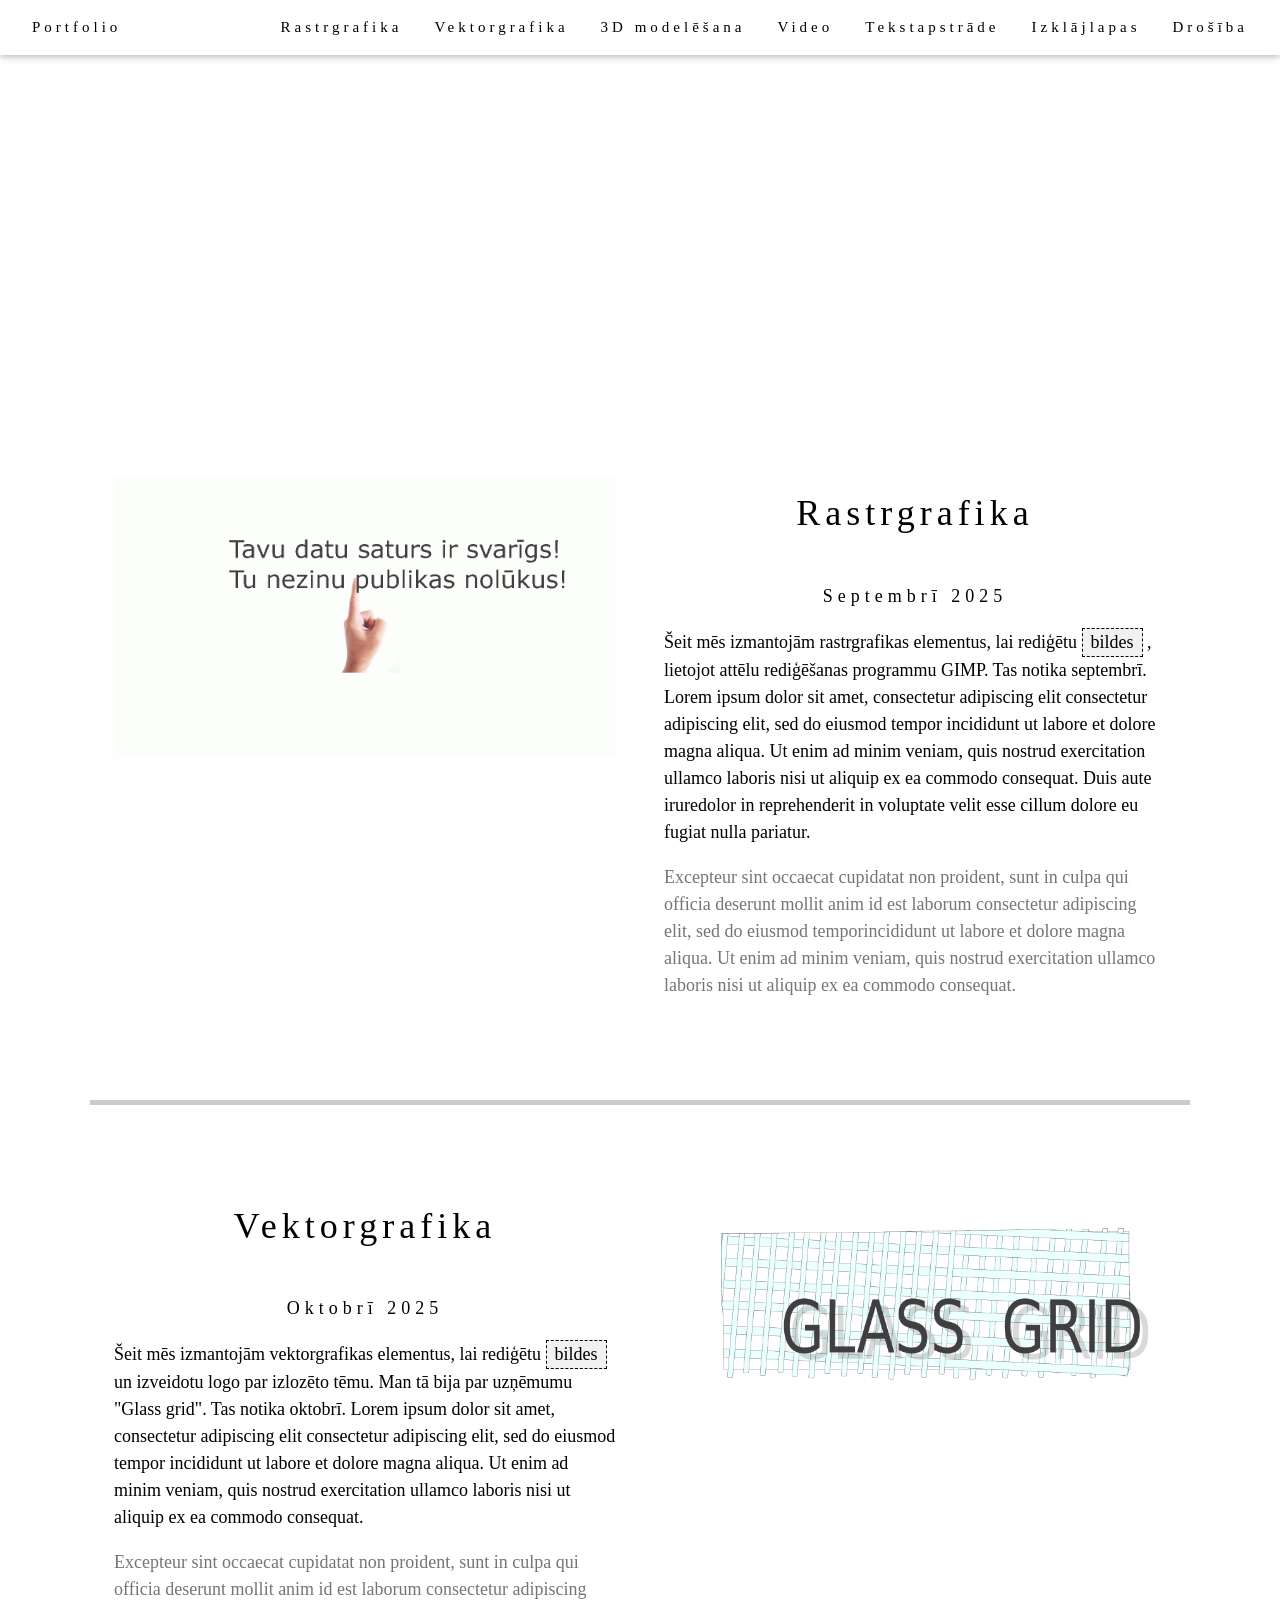
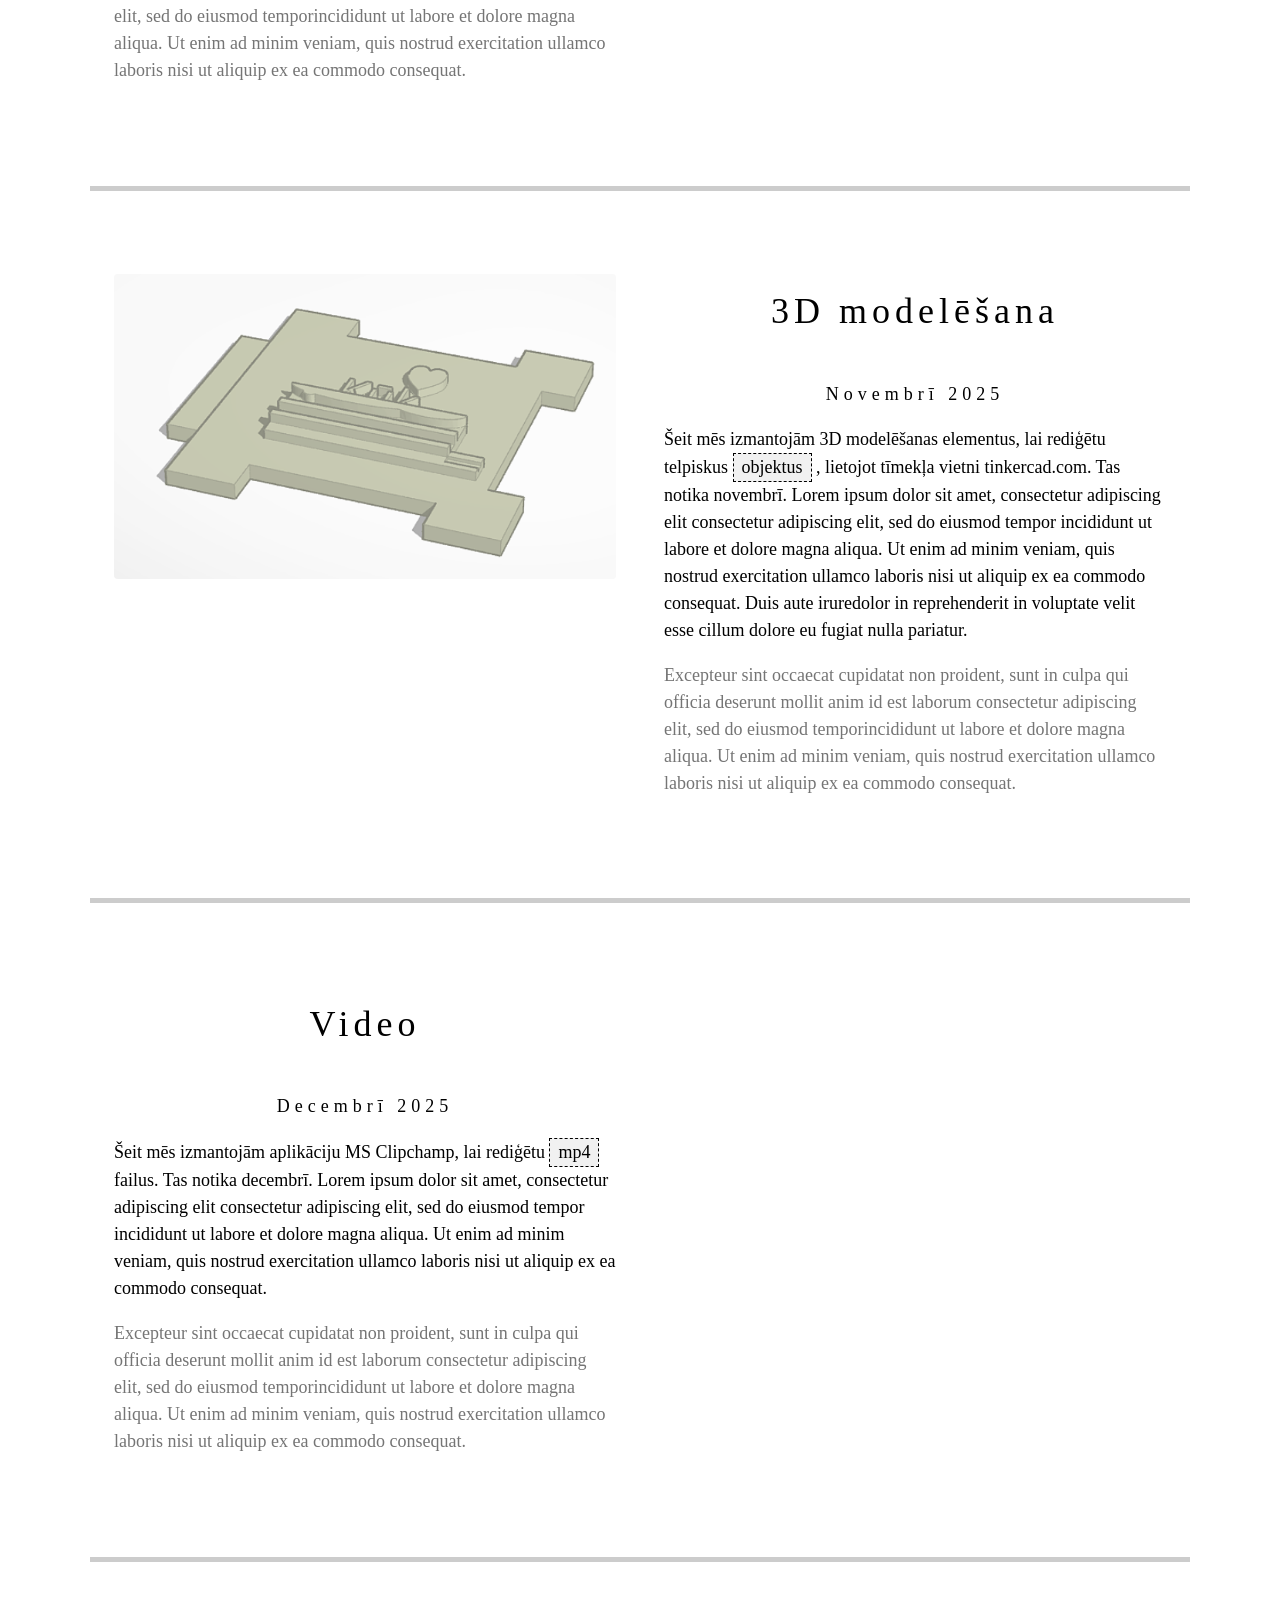
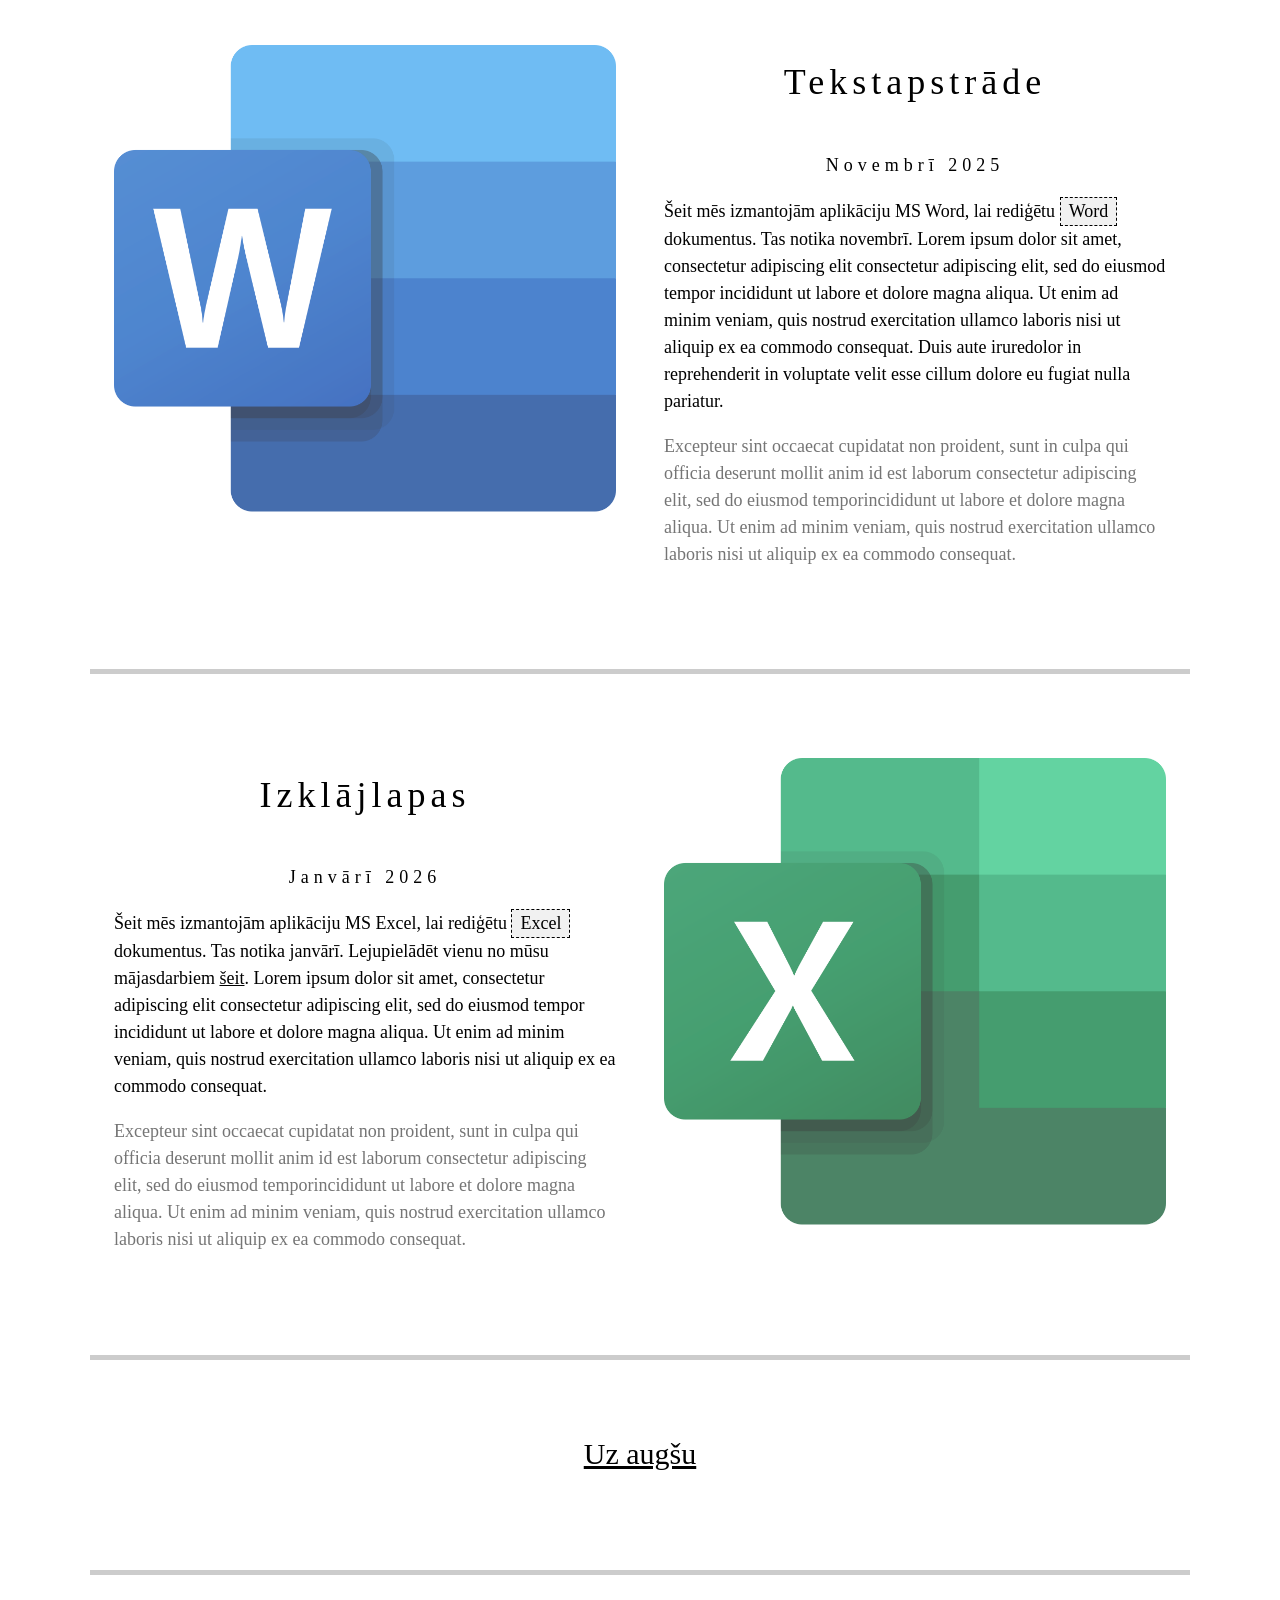
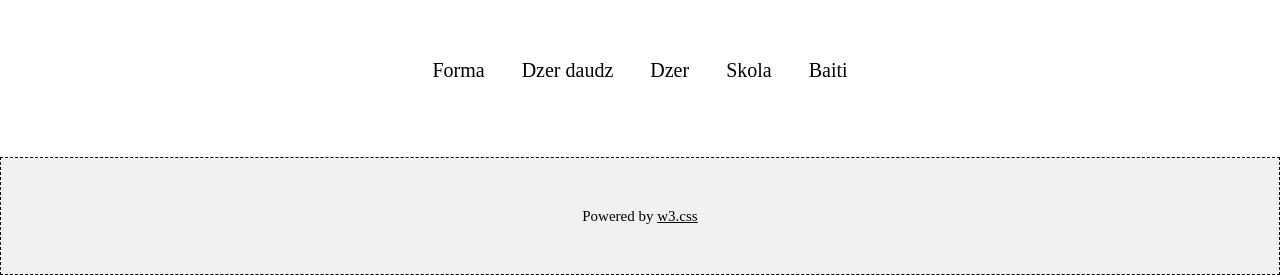
==== commit 7e9a5933: "pd" ====
--- a/public_html/index.html
+++ b/public_html/index.html
@@ -217,6 +217,8 @@
                 <a href="forma.html" class="w3-bar-item w3-button">Forma</a>
                 <a href="dzerdaudz.html" class="w3-bar-item w3-button">Dzer daudz</a>
                 <a href="dzer.html" class="w3-bar-item w3-button">Dzer</a>
+                <a href="skola.html" class="w3-bar-item w3-button">Skola</a>
+                <a href="baiti.html" class="w3-bar-item w3-button">Baiti</a>
         </div>
         <!-- End page content -->
     </div>
